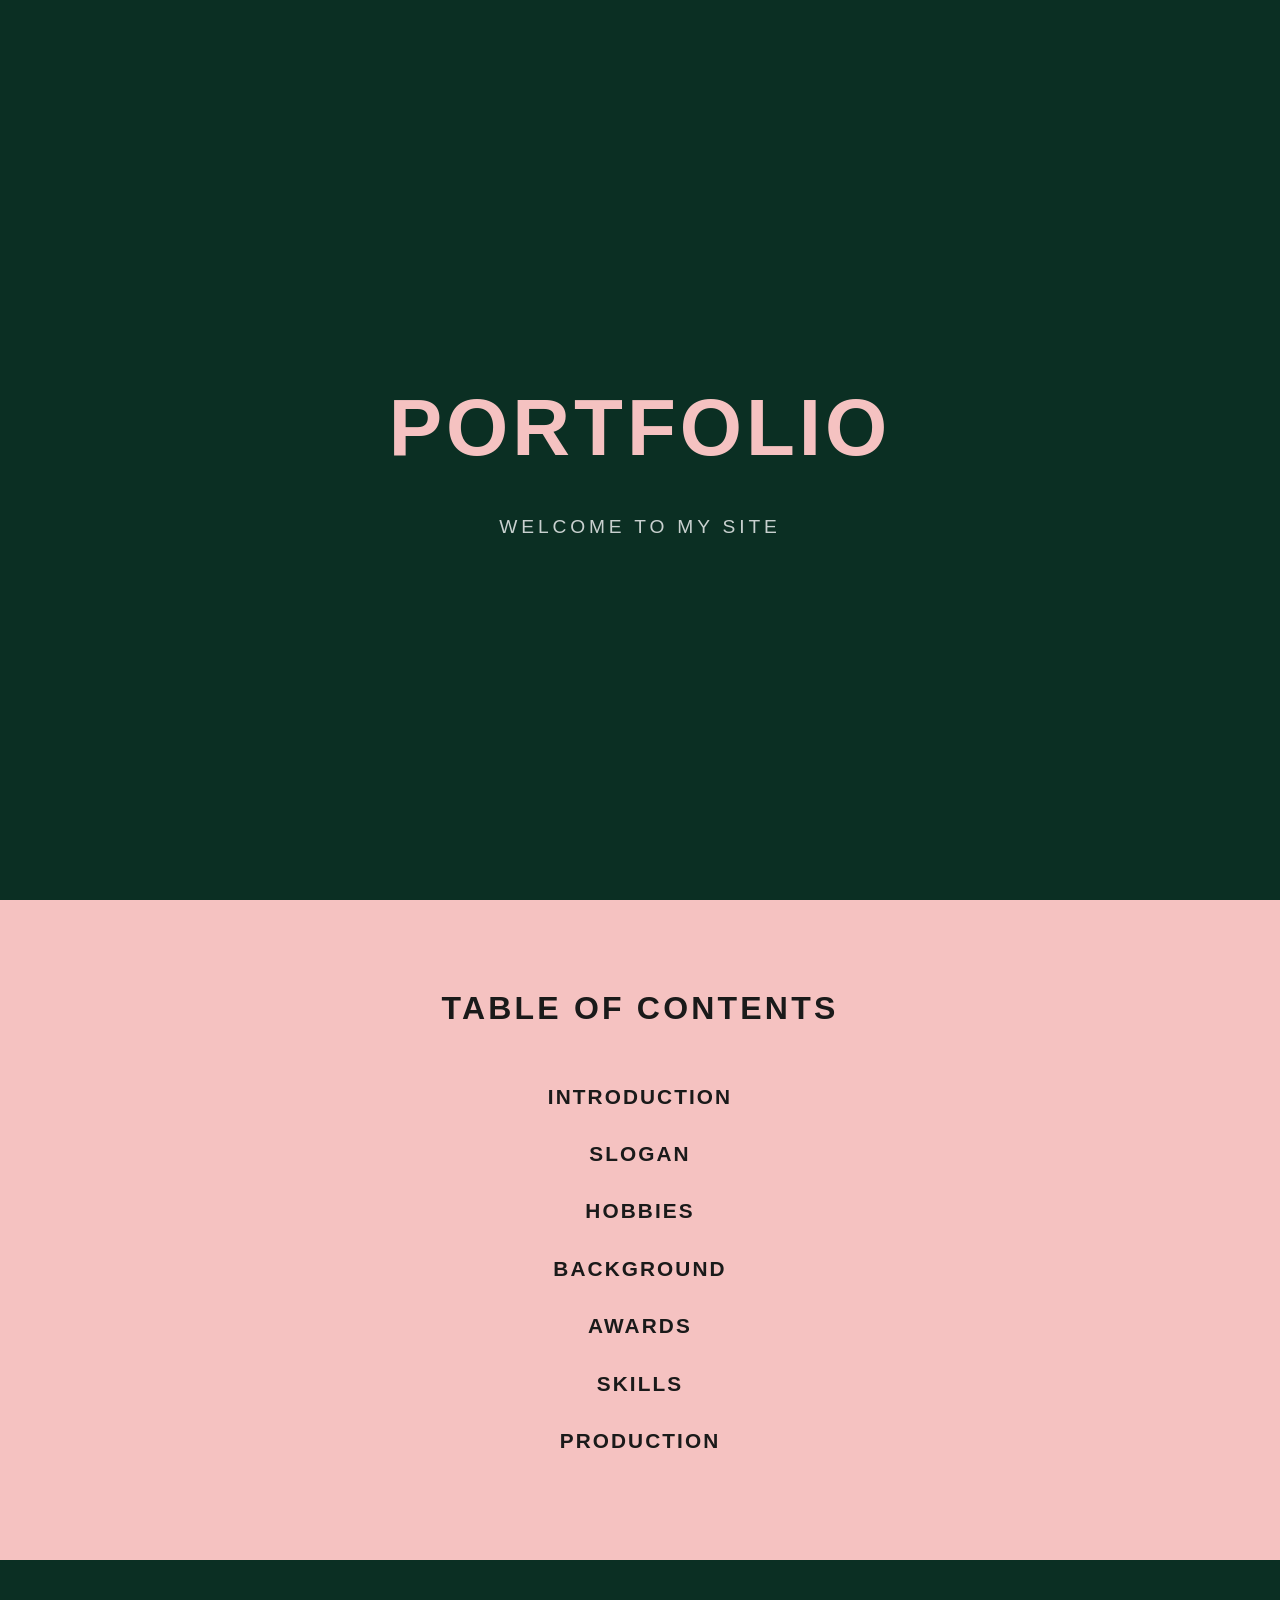
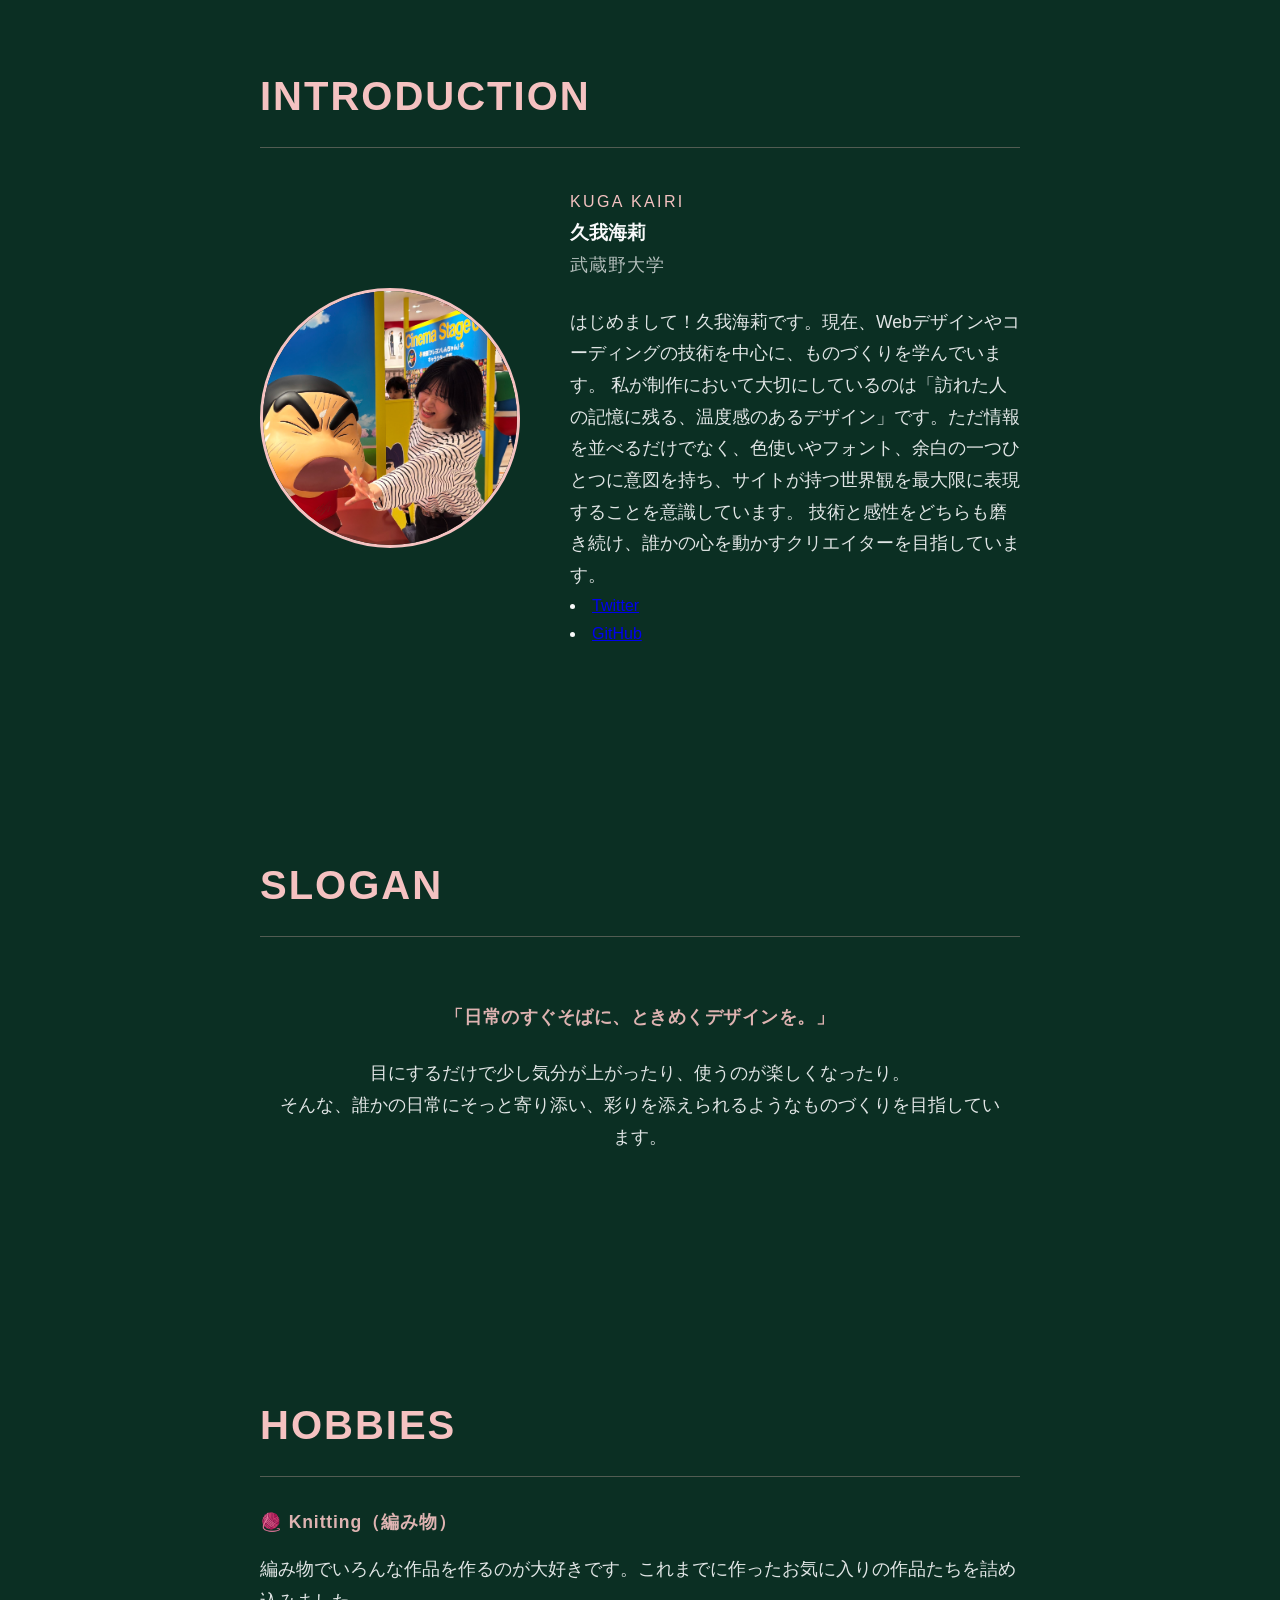
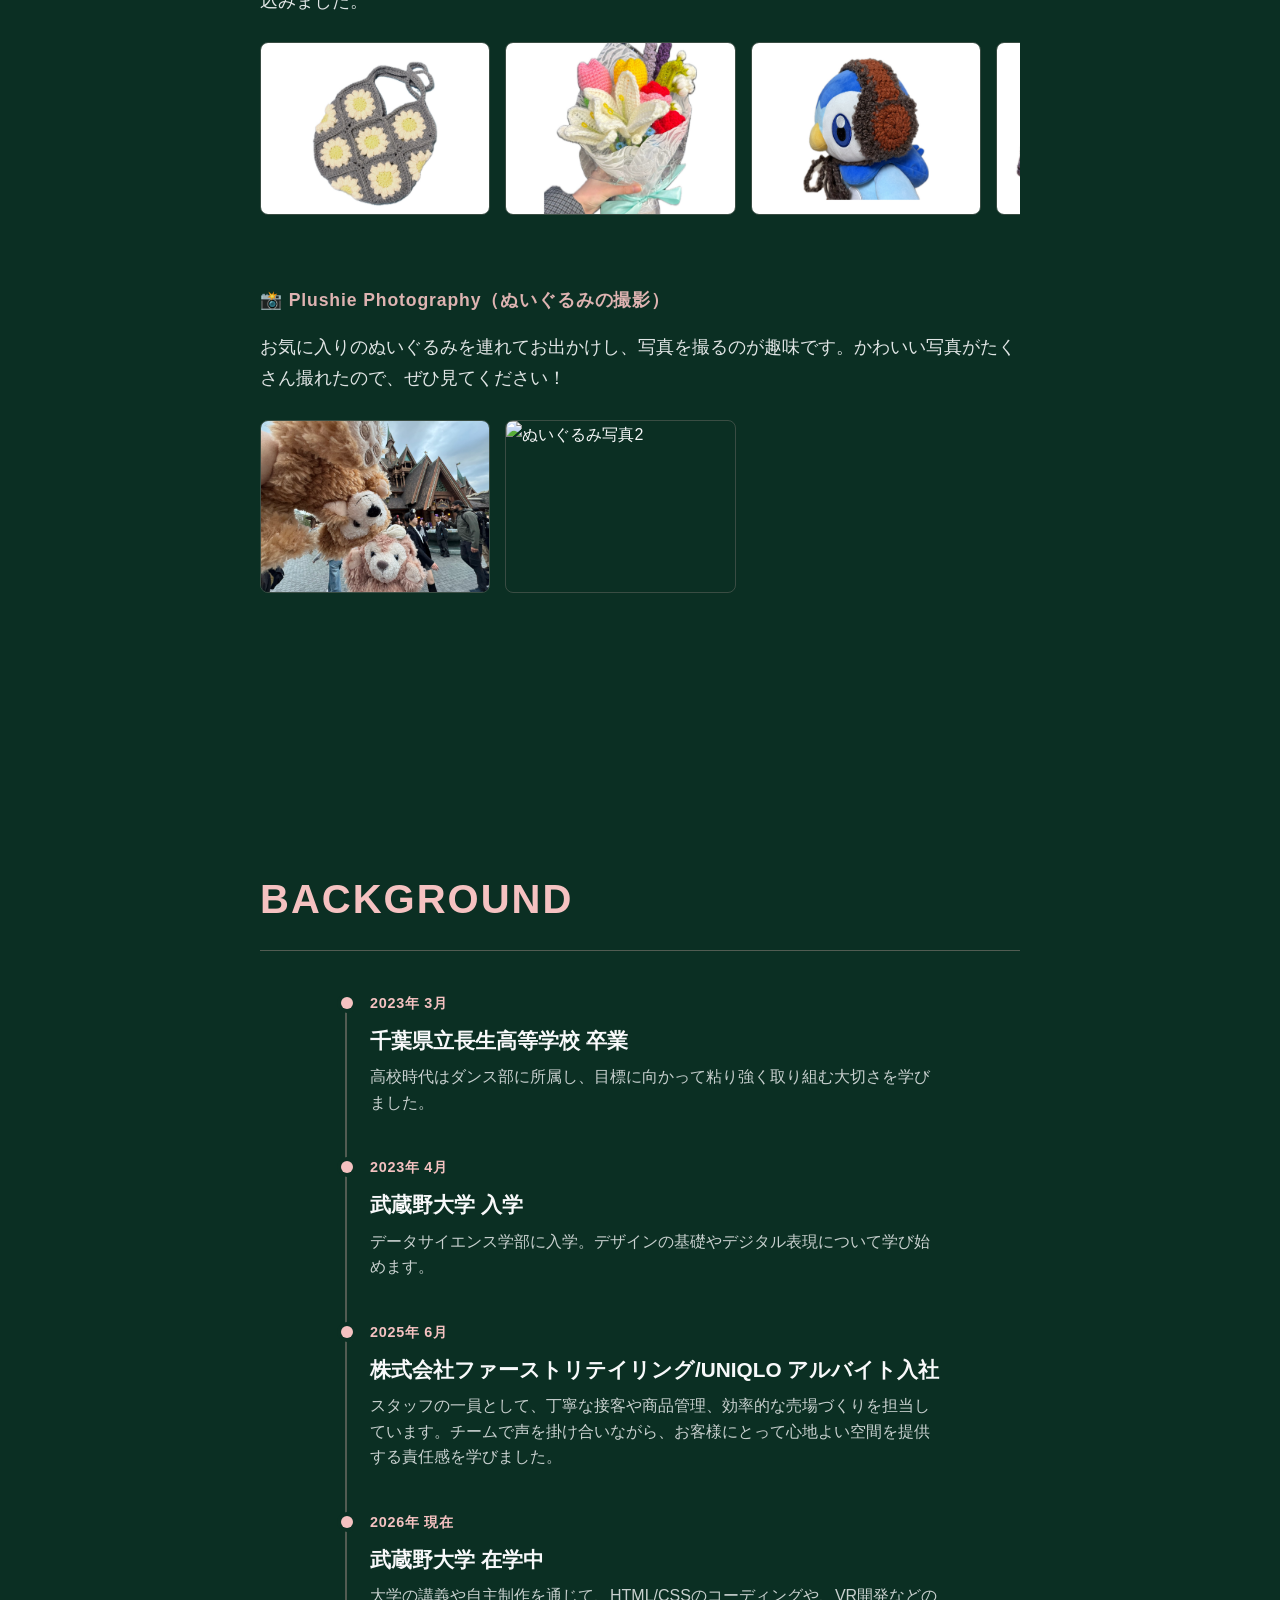
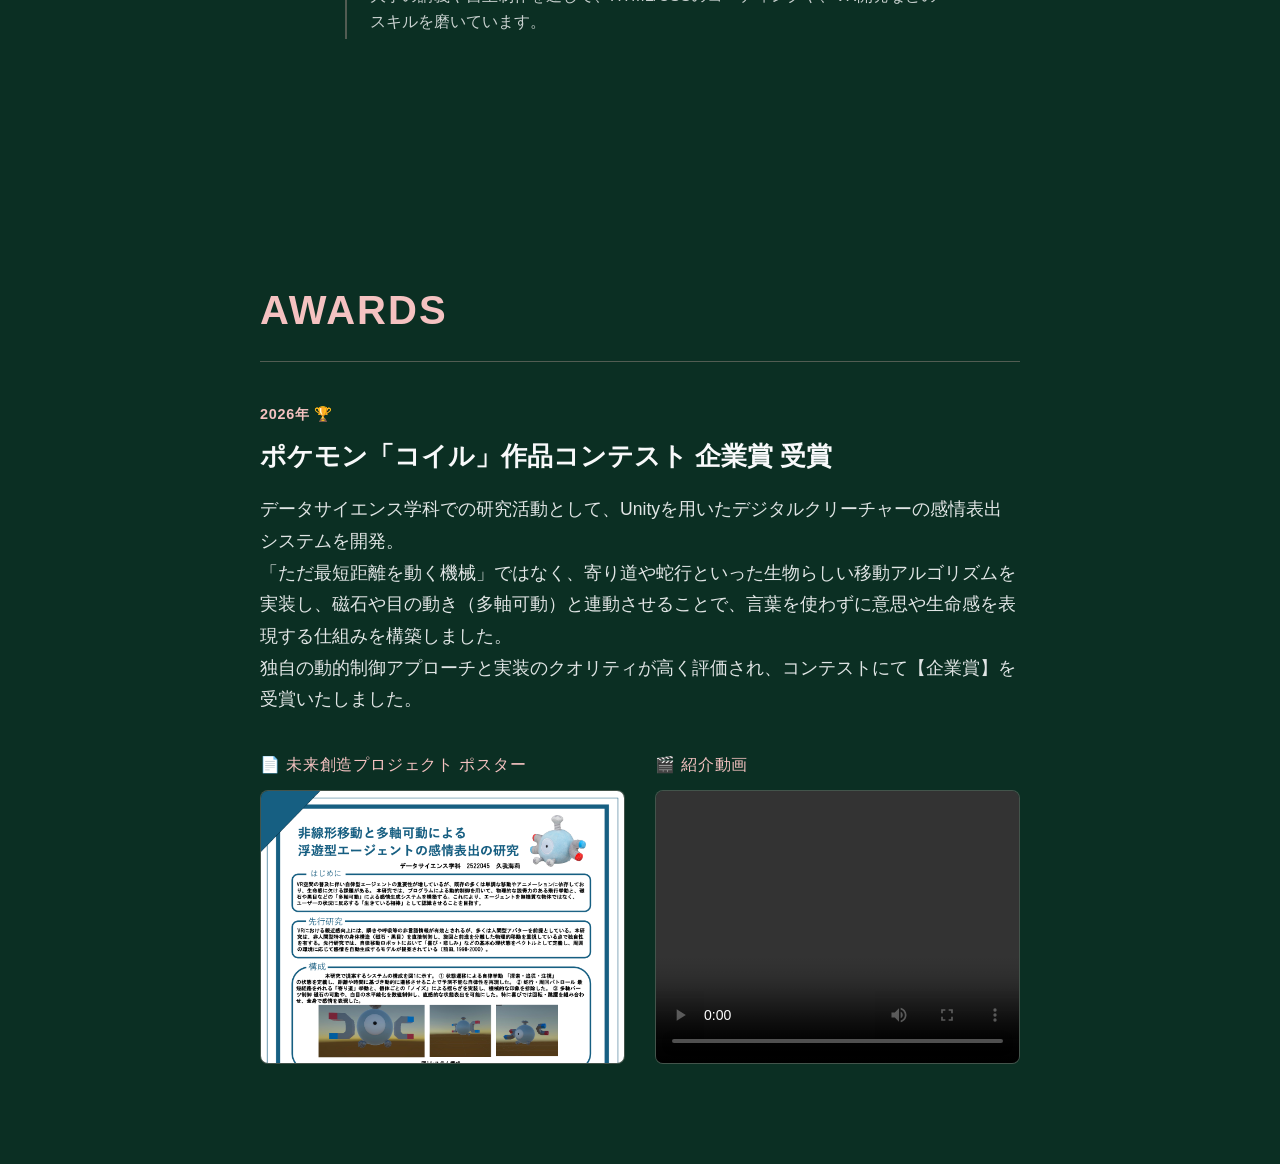
==== kairi-profile.html @ 76ea0d5d "スペルミス" ====
<!DOCTYPE html>
<html lang="ja">
<head>
    <meta charset="UTF-8">
    <meta name="viewport" content="width=device-width, initial-scale=1.0">
    <title>kairi-profile</title>
    <link rel="stylesheet" href="style.css">
</head>
<body>

    <header>
        <h1>PORTFOLIO</h1>
        <p class="subtitle">WELCOME TO MY SITE</p>
    </header>

    <section id="table-of-contents">
        <h2>TABLE OF CONTENTS</h2>
        <nav>
            <ul>
                <li><a href="#introduction">INTRODUCTION</a></li>
                <li><a href="#slogan">SLOGAN</a></li>
                <li><a href="#hobbies">HOBBIES</a></li>
                <li><a href="#background">BACKGROUND</a></li>
                <li><a href="#awards">AWARDS</a></li>
                <li><a href="#skills">SKILLS</a></li>
                <li><a href="#production">PRODUCTION</a></li>
            </ul>
        </nav>
    </section>

    <section id="introduction" class="content-section">
        <h2>INTRODUCTION</h2>
        
        <div class="intro-container">
            <div class="intro-image-circle">
                <img src="IMG_8109.jpeg" alt="プロフィール画像" class="intro-image">
            </div>

            <div class="intro-text">
                    <div class="profile-header">
                        <span class="en-name">kuga kairi</span>
                        <h3 class="jp-name">久我海莉</h3>
                        <p class="univercity">武蔵野大学</p>
                    </div>
        
                    <div class="profile body">
                        <p>はじめまして！久我海莉です。現在、Webデザインやコーディングの技術を中心に、ものづくりを学んでいます。
                            私が制作において大切にしているのは「訪れた人の記憶に残る、温度感のあるデザイン」です。ただ情報を並べるだけでなく、色使いやフォント、余白の一つひとつに意図を持ち、サイトが持つ世界観を最大限に表現することを意識しています。
                            技術と感性をどちらも磨き続け、誰かの心を動かすクリエイターを目指しています。</p>

                        <ul　class="profile-sns">
                            <li><a href="#">Twitter</a></li>
                            <li><a href="#">GitHub</a>  </li>
                        </ul>
                    </div>
                </div>
            
        </div>
    </section>

    <section id="slogan" class="content-section">
    <h2>SLOGAN</h2>
    <div class="slogan-container">
        <!-- 💡 ここに大きく見せたいキャッチコピーを書きます -->
        <p class="slogan-catch">「日常のすぐそばに、ときめくデザインを。」</p>
        
        <!-- 💡 ここにそのスローガンに込めた短い理由を書きます -->
        <p class="slogan-text">
            目にするだけで少し気分が上がったり、使うのが楽しくなったり。<br>
            そんな、誰かの日常にそっと寄り添い、彩りを添えられるようなものづくりを目指しています。
        </p>
    </div>
</section>

    <section id="hobbies" class="content-section">
        <h2>HOBBIES</h2>
        
        <!-- 🧶 1つ目の趣味：編み物 -->
        <div class="hobby-block">
            <p class="hobby-title">🧶 Knitting（編み物）</p>
            <p class="hobby-description">
                編み物でいろんな作品を作るのが大好きです。これまでに作ったお気に入りの作品たちを詰め込みました。
            </p>
            <!-- 👇 ここに編み物の写真を4枚並べます（画像名は持っているファイル名に変えてね！） -->
            <div class="hobby-gallery">
                <div class="gallery-item"><img src="flower-bag.JPG" alt="FLOWER BAG"></div>
                <div class="gallery-item"><img src="bouquet.JPG" alt="BOUQUET"></div>
                <div class="gallery-item"><img src="muffler.JPG" alt="MUFFLER"></div>
                <div class="gallery-item"><img src="tottokohamutarou.JPG" alt="とっとこハム太郎"></div>
            </div>
        </div>

        <!-- 🧸 2つ目の趣味：ぬいぐるみ撮影 -->
        <div class="hobby-block">
            <p class="hobby-title">📸 Plushie Photography（ぬいぐるみの撮影）</p>
            <p class="hobby-description">
                お気に入りのぬいぐるみを連れてお出かけし、写真を撮るのが趣味です。かわいい写真がたくさん撮れたので、ぜひ見てください！
            </p>
            <!-- 👇 ここにぬいぐるみの写真を2枚並べます -->
            <div class="hobby-gallery gallery-half">
                <div class="gallery-item"><img src="doll.JPG" alt="ディズニー"></div>
                <div class="gallery-item"><img src="images/plushie2.jpg" alt="ぬいぐるみ写真2"></div>
            </div>
        </div>
    </section>

    <section id="background" class="content-section">
        <h2>BACKGROUND</h2>
        
        <div class="timeline">
            <!-- 💡 1つ目のイベント（高校卒業など） -->
            <div class="timeline-item">
                <div class="timeline-date">2023年 3月</div>
                <div class="timeline-content">
                    <h3>千葉県立長生高等学校 卒業</h3>
                    <p>高校時代はダンス部に所属し、目標に向かって粘り強く取り組む大切さを学びました。</p>
                </div>
            </div>

            <!-- 💡 2つ目のイベント（大学入学） -->
            <div class="timeline-item">
                <div class="timeline-date">2023年 4月</div>
                <div class="timeline-content">
                    <h3>武蔵野大学 入学</h3>
                    <p>データサイエンス学部に入学。デザインの基礎やデジタル表現について学び始めます。</p>
                </div>
            </div>

            <!-- 💡 3つ目のイベント（現在） -->
            <div class="timeline-item">
                <div class="timeline-date">2025年 6月</div>
                <div class="timeline-content">
                    <h3>株式会社ファーストリテイリング/UNIQLO アルバイト入社</h3>
                    <p>スタッフの一員として、丁寧な接客や商品管理、効率的な売場づくりを担当しています。チームで声を掛け合いながら、お客様にとって心地よい空間を提供する責任感を学びました。</p>
                </div>
            </div>

            <div class="timeline-item">
                <div class="timeline-date">2026年 現在</div>
                <div class="timeline-content">
                    <h3>武蔵野大学 在学中</h3>
                    <p>大学の講義や自主制作を通じて、HTML/CSSのコーディングや、VR開発などのスキルを磨いています。</p>
                </div>
            </div>
        </div>
    </section>

    <section id="awards" class="content-section">
        <h2>AWARDS</h2>
        
        <div class="award-block">
            <!-- 🏆 受賞名 -->
            <div class="award-header">
                <span class="award-date">2026年 🏆</span>
                <h3>ポケモン「コイル」作品コンテスト 企業賞 受賞</h3>
            </div>

            <p class="award-description">
                 データサイエンス学科での研究活動として、Unityを用いたデジタルクリーチャーの感情表出システムを開発。<br>
                「ただ最短距離を動く機械」ではなく、寄り道や蛇行といった生物らしい移動アルゴリズムを実装し、磁石や目の動き（多軸可動）と連動させることで、言葉を使わずに意思や生命感を表現する仕組みを構築しました。<br>
                独自の動的制御アプローチと実装のクオリティが高く評価され、コンテストにて【企業賞】を受賞いたしました。
            </p>

                        <!-- 🎥 ポスターと動画を並べるエリア -->
            <div class="award-media-container">
                <div class="award-media-item poster">
                    <h4>📄 未来創造プロジェクト ポスター</h4>
                    <div class="media-wrapper">
                        <a href="スクリーンショット 2026-06-05 19.41.53.png" target="_blank" rel="noopener noreferrer" aria-label="ポスターを新しいタブで開く">
                            <img src="スクリーンショット 2026-06-05 19.41.53.png" alt="コイルコンテストポスター">
                        </a>
                    </div>
                </div>

                <div class="award-media-item video">
                    <h4>🎬 紹介動画</h4>
                    <div class="media-wrapper">
                        <video src="0604.mov" controls></video>
                    </div>
                </div>
            </div>
        </div>
    </section>

    

</body>
</html>
---- style.css ----
/* ==========================================
   1. 全体の設定（リセットと共通変数）
   ========================================== */
:root {
    --bg-dark-green: #0B2F23; /* 深い緑 */
    --accent-pink: #F5C2C1;   /* くすみピンク */
    --text-white: #f8f9fa;     /* 柔らかい白 */
    --text-dark: #1a1a1a;      /* 深いグレー */
}

/* スクロールをなめらかにする魔法の1行 */
html {
    scroll-behavior: smooth;
}

* {
    margin: 0;
    padding: 0;
    box-sizing: border-box;
}

body {
    font-family: 'Helvetica Neue', Arial, 'Hiragino Kaku Gothic ProN', sans-serif;
    background-color: var(--bg-dark-green);
    color: var(--text-white);
    line-height: 1.8;
}


/* ==========================================
   2. 共通セクションスタイル（INTRODUCTION〜PRODUCTION共通）
   ========================================== */
.content-section {
    padding: 100px 20px;
    max-width: 800px;
    margin: 0 auto;
    min-height: 60vh; /* スクロール確認用の仮の高さ */
}

.content-section h2 {
    font-size: 2.5rem;
    color: var(--accent-pink);
    margin-bottom: 30px;
    border-bottom: 1px solid rgba(245, 194, 193, 0.3); /* 薄いピンクの線 */
    padding-bottom: 15px;
    letter-spacing: 0.05em;
}

.content-section p {
    font-size: 1.1rem;
    opacity: 0.9;
}


/* ==========================================
   3. メインビジュアル（一番上の画面）
   ========================================== */
header {
    height: 100vh;
    display: flex;
    flex-direction: column;
    justify-content: center;
    align-items: center;
    text-align: center;
    padding: 20px;
}

header h1 {
    font-size: 5rem;
    font-weight: 900;
    color: var(--accent-pink);
    letter-spacing: 0.05em;
    margin-bottom: 10px;
}

header .subtitle {
    font-size: 1.2rem;
    letter-spacing: 0.2em;
    color: var(--text-white);
    opacity: 0.8;
}


/* ==========================================
   4. 目次セクション（ピンク背景）
   ========================================== */
#table-of-contents {
    background-color: var(--accent-pink);
    color: var(--text-dark);
    padding: 80px 20px;
    text-align: center;
}

#table-of-contents h2 {
    font-size: 2rem;
    margin-bottom: 40px;
    letter-spacing: 0.1em;
}

#table-of-contents ul {
    list-style: none;
}

#table-of-contents li {
    font-size: 1.3rem;
    font-weight: bold;
    margin: 20px 0;
    letter-spacing: 0.1em;
}

#table-of-contents a {
    color: var(--text-dark);
    text-decoration: none;
    transition: all 0.3s ease;
    display: inline-block;
}

#table-of-contents a:hover {
    opacity: 0.6;
    transform: scale(1.05);
}


/* ==========================================
   5. INTRODUCTION（自己紹介セクションの詳細）
   ========================================== */

/* 写真とテキストを横並びにする */
.intro-container {
    display: flex;
    gap: 50px;          /* 横の余白を少し広げてゆとりを持たせる */
    align-items: center;
    margin-top: 40px;
}

/* 写真の「入れ物」のサイズを固定して丸く切り取る */
.intro-image-circle {
    width: 260px;       /* バランスを見て少しだけサイズアップ */
    height: 260px;
    border-radius: 50%;
    overflow: hidden;
    border: 3px solid var(--accent-pink); /* ピンクの枠線 */
    flex: 0 0 auto;     /* 横並びの中で画像が潰れるのを防ぐ */
}

/* 画像そのものを入れ物にフィットさせる */
.intro-image-circle img {
    width: 100%;
    height: 100%;
    object-fit: cover;
}

/* 名前をHTMLに合わせる */
.intro-text {
    flex: 1;
    display: flex;
    flex-direction: column;
    gap: 15px;
}

.profile-header {
    margin-bottom: 10px;
}

/* 英語名（細く、字間を広くしておしゃれに） */
.profile-header .en-name {
    font-size: 1rem;
    font-weight: 300;
    letter-spacing: 0.15em;
    color: var(--accent-pink);
    display: block;
    text-transform: uppercase; /* 自動で大文字にする魔法 */
}

/* 日本語名（ドカンと大きく、力強く） */
.profile-header .ja-name {
    font-size: 2.8rem;  /* サイズアップしてメリハリを強化 */
    font-weight: bold;
    color: var(--text-white);
    margin: 5px 0;
    letter-spacing: 0.05em;
}

/* 大学名・肩書き */
.profile-header .univercity {
    font-size: 1.1rem;
    opacity: 0.7;
    letter-spacing: 0.05em;
}

/* 自己紹介本文の調整 */
.profile-body p {
    font-size: 1.1rem;
    line-height: 1.8;
    color: var(--text-white);
    opacity: 0.9;
}

/* 趣味タイトル */
.hobby-title {
    font-size: 2rem;
    font-weight: 800;
    margin-bottom: 15px;
    color: var(--accent-pink);
    letter-spacing: 0.05em;
}

/* SNSリンクの並び（点・を消して綺麗に横並び！） */
.profile-sns {
    list-style: none;   /* 箇条書きのドットを消す */
    display: flex;      /* 横並びにする */
    gap: 25px;          /* リンク同士の間隔 */
    margin-top: 15px;
    padding-left: 0;    /* 左側の余計な余白をリセット */
}

.profile-sns a {
    color: var(--accent-pink);
    text-decoration: none;
    font-size: 1rem;
    font-weight: 500;
    border-bottom: 1px solid transparent;
    transition: all 0.3s;
}

.profile-sns a:hover {
    border-bottom: 1px solid var(--accent-pink); /* ホバー時に下線を引く */
    opacity: 0.7;
}

/* ==========================================
   5.5 SLOGAN（デスクトップ向け）
   ========================================== */

/* デスクトップではさらに大きく太くして目立たせる */
.slogan-container {
    text-align: center;
    margin-top: 70px;
    padding: 0 20px;
}

.slogan-catch {
    font-size: 4.0rem;      /* デスクトップで大きめに表示 */
    font-weight: 900;      /* さらに太く */
    color: var(--accent-pink);
    line-height: 1.2;
    margin-bottom: 30px;
    letter-spacing: 0.03em;
}


/* ==========================================
   6. レスポンシブ対応（スマホで見たら縦並びにする）
   ========================================== */
@media (max-width: 768px) {
    .intro-container {
        flex-direction: column; /* 縦並びにする */
        text-align: center;
        gap: 30px;
    }
    .intro-image-circle {
        width: 220px;
        height: 220px;
    }
    .profile-sns {
        justify-content: center; /* スマホ時はSNSリンクも中央寄せに */
    }

    /* ==========================================
   5.5 SLOGAN（スローガンセクションの調整）
   ========================================== */

    /* スローガン全体を中央寄せにして見やすくする */
    .slogan-container {
        text-align: center;
        margin-top: 50px;
        padding: 0 20px;
    }

    /* 💡 ここでキャッチコピーを【大きく】【太く】します！ */
    .slogan-catch {
        font-size: 3.0rem;       /* 💡 文字の大きさをガツンとアップ */
        font-weight: bold;       /* 💡 文字を太く */
        color: var(--accent-pink); /* 💡 くすみピンクにして目立たせる */
        line-height: 1.5;
        margin-bottom: 30px;     /* 下の解説文章とのスキマ */
        letter-spacing: 0.05em;   /* 文字の間隔を少し広げておしゃれに */
    }

    /* スローガンの補足文章（下の文字） */
    .slogan-text {
        font-size: 1.1rem;
        line-height: 2;          /* 行間をゆったりさせて読みやすく */
        color: var(--text-white);
        opacity: 0.85;           /* 少しだけ透明度を入れてキャッチコピーを引き立てる */
    }
}

/* ==========================================
   5.6 HOBBIES（趣味セクションの調整）
   ========================================== */

.hobby-block {
    margin-bottom: 60px; /* ブロックごとの隙間 */
}

.hobby-block h3 {
    font-size: 1.6rem;
    color: var(--accent-pink);
    margin-bottom: 10px;
}

.hobby-description {
    font-size: 1.1rem;
    margin-bottom: 25px;
    opacity: 0.9;
}

/* 🖼 写真を並べる魔法（横スクロール対応） */
.hobby-gallery {
    display: flex;
    overflow-x: auto;
    overflow-y: hidden;
    gap: 15px;
    padding-bottom: 10px;
    scroll-snap-type: x mandatory;
    -webkit-overflow-scrolling: touch;
}

/* ぬいぐるみ用も横スクロールで扱う */
.gallery-half {
    display: flex;
    overflow-x: auto;
    overflow-y: hidden;
    gap: 15px;
    padding-bottom: 10px;
}

/* 写真の入れ物（サイズを揃えて角を丸くする） */
.gallery-item {
    width: clamp(200px, 18vw, 250px);
    flex: 0 0 auto;
    aspect-ratio: 4 / 3; /* 💡 写真をすべて4:3の比率に統一してスッキリ見せる */
    overflow: hidden;
    border-radius: 8px;  /* 角を少し丸くして柔らかい印象に */
    border: 1px solid rgba(245, 194, 193, 0.2);
    scroll-snap-align: start;
}

/* 画像を枠いっぱいに綺麗に収める */
.gallery-item img {
    width: 100%;
    height: 100%;
    object-fit: cover;   /* 💡 画像が歪まないように自動トリミング */
    transition: transform 0.3s ease;
}

/* 🐭 写真にマウスを乗せると、ふんわり拡大する遊び心 */
.gallery-item img:hover {
    transform: scale(1.05);
}

    /* スマホで見たら1列にする */
    @media (max-width: 600px) {
        .hobby-gallery {
            grid-template-columns: 1fr;
        }
}


/* ==========================================
   5.7 BACKGROUND（学歴・経歴の調整）
   ========================================== */

/* タイムライン全体の枠組み */
.timeline {
    position: relative;
    max-width: 600px;
    margin: 40px auto 0;
    padding-left: 30px; /* 左側に線が通るスペースを作る */
}

/* 縦に通る一本の線 */
.timeline::before {
    content: '';
    position: absolute;
    left: 5px;
    top: 5px;
    width: 2px;
    height: 100%;
    background-color: var(--accent-pink);
    opacity: 0.3; /* 線を少し薄くして上品に */
}

/* 各イベントの塊 */
.timeline-item {
    position: relative;
    margin-bottom: 40px;
}

/* ----------------------------------
   クリックで開ける画像用のスタイル
   ---------------------------------- */
.media-wrapper a {
    display: inline-block;
}
.media-wrapper a img {
    cursor: zoom-in;
    transition: transform 0.2s ease;
}
.media-wrapper a img:hover {
    transform: scale(1.02);
}

/* 線の上に乗るピンクの「●」 */
.timeline-item::after {
    content: '';
    position: absolute;
    left: -29px; /* 縦線の真上に配置 */
    top: 6px;
    width: 12px;
    height: 12px;
    border-radius: 50%;
    background-color: var(--accent-pink);
    box-shadow: 0 0 0 4px var(--bg-dark-green); /* 背景色と同じ枠線をつけて線をくり抜く効果 */
}

/* 日付 */
.timeline-date {
    font-size: 0.9rem;
    font-weight: bold;
    color: var(--accent-pink);
    margin-bottom: 5px;
    letter-spacing: 0.05em;
}

/* 学歴のタイトルと説明文 */
.timeline-content h3 {
    font-size: 1.3rem;
    color: var(--text-white);
    margin-bottom: 5px;
}

.timeline-content p {
    font-size: 1rem;
    line-height: 1.6;
    opacity: 0.8;
}


/* ==========================================
   5.8 AWARDS（受賞歴セクションの調整）
   ========================================== */

.award-block {
    margin-top: 40px;
}

/* 受賞タイトル部分 */
.award-header {
    margin-bottom: 15px;
}

.award-date {
    font-size: 0.9rem;
    font-weight: bold;
    color: var(--accent-pink);
    display: block;
    letter-spacing: 0.05em;
}

.award-header h3 {
    font-size: 1.6rem;
    color: var(--text-white);
    margin-top: 5px;
}

.award-description {
    font-size: 1.1rem;
    line-height: 1.8;
    opacity: 0.9;
    margin-bottom: 35px;
}

/* 🖼 メディアイメージの横並び設定 */
.award-media-container {
    display: flex;
    gap: 30px; /* ポスターと動画のスキマ */
}

.award-media-item {
    flex: 1; /* 1:1の同じ幅で並べる */
    display: flex;
    flex-direction: column;
    gap: 10px;
}

.award-media-item h4 {
    font-size: 1rem;
    color: var(--accent-pink);
    font-weight: normal;
    letter-spacing: 0.05em;
}

/* メディアの入れ物（サイズを整えて角を丸く） */
.media-wrapper {
    width: 100%;
    aspect-ratio: 4 / 3; /* 💡 4:3の綺麗な比率で四角を統一 */
    background-color: rgba(255, 255, 255, 0.05); /* 読み込み前の仮背景 */
    border-radius: 8px;
    overflow: hidden;
    border: 1px solid rgba(245, 194, 193, 0.2);
}

/* 画像と動画を入れ物にフィットさせる */
.media-wrapper img,
.media-wrapper video {
    width: 100%;
    height: 100%;
    object-fit: cover; /* 👈 枠に綺麗に収める */
}

/* スマホで見たら縦並びにする */
@media (max-width: 768px) {
    .award-media-container {
        flex-direction: column;
        gap: 40px;
    }
}
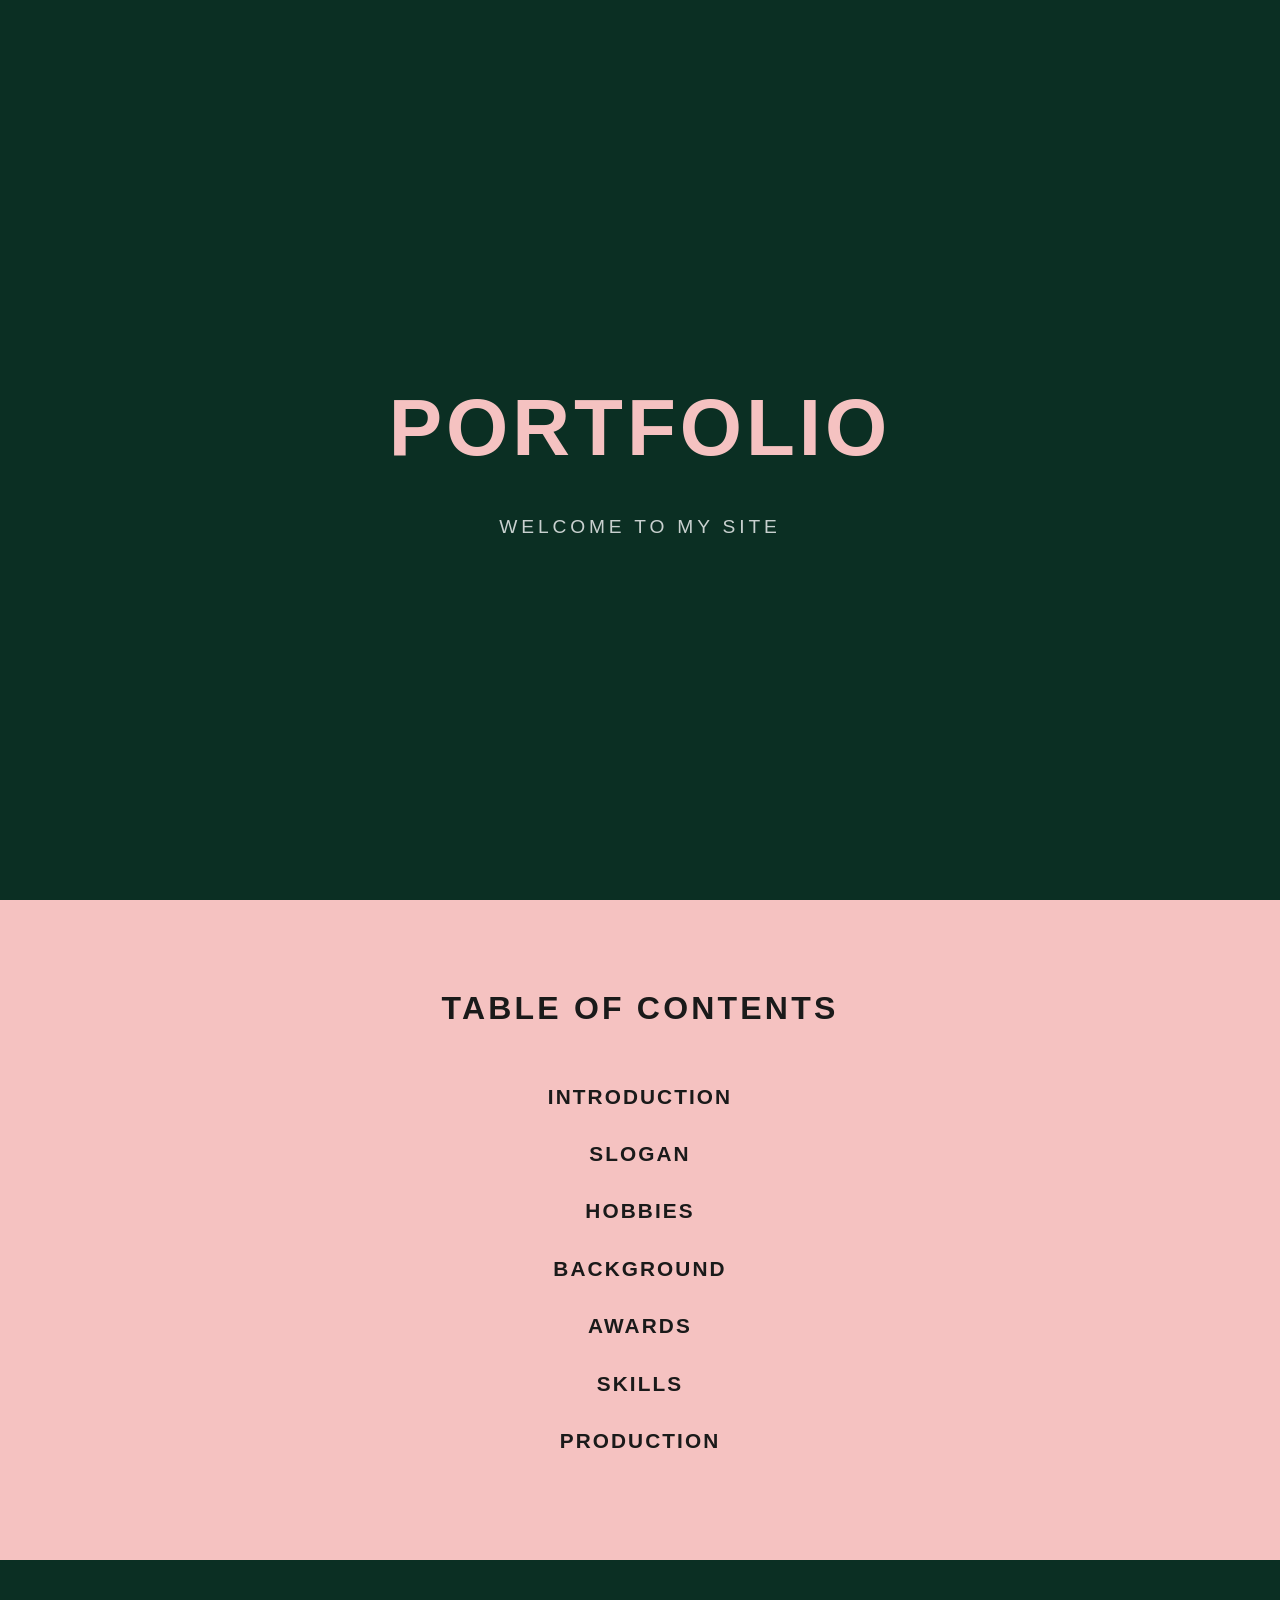
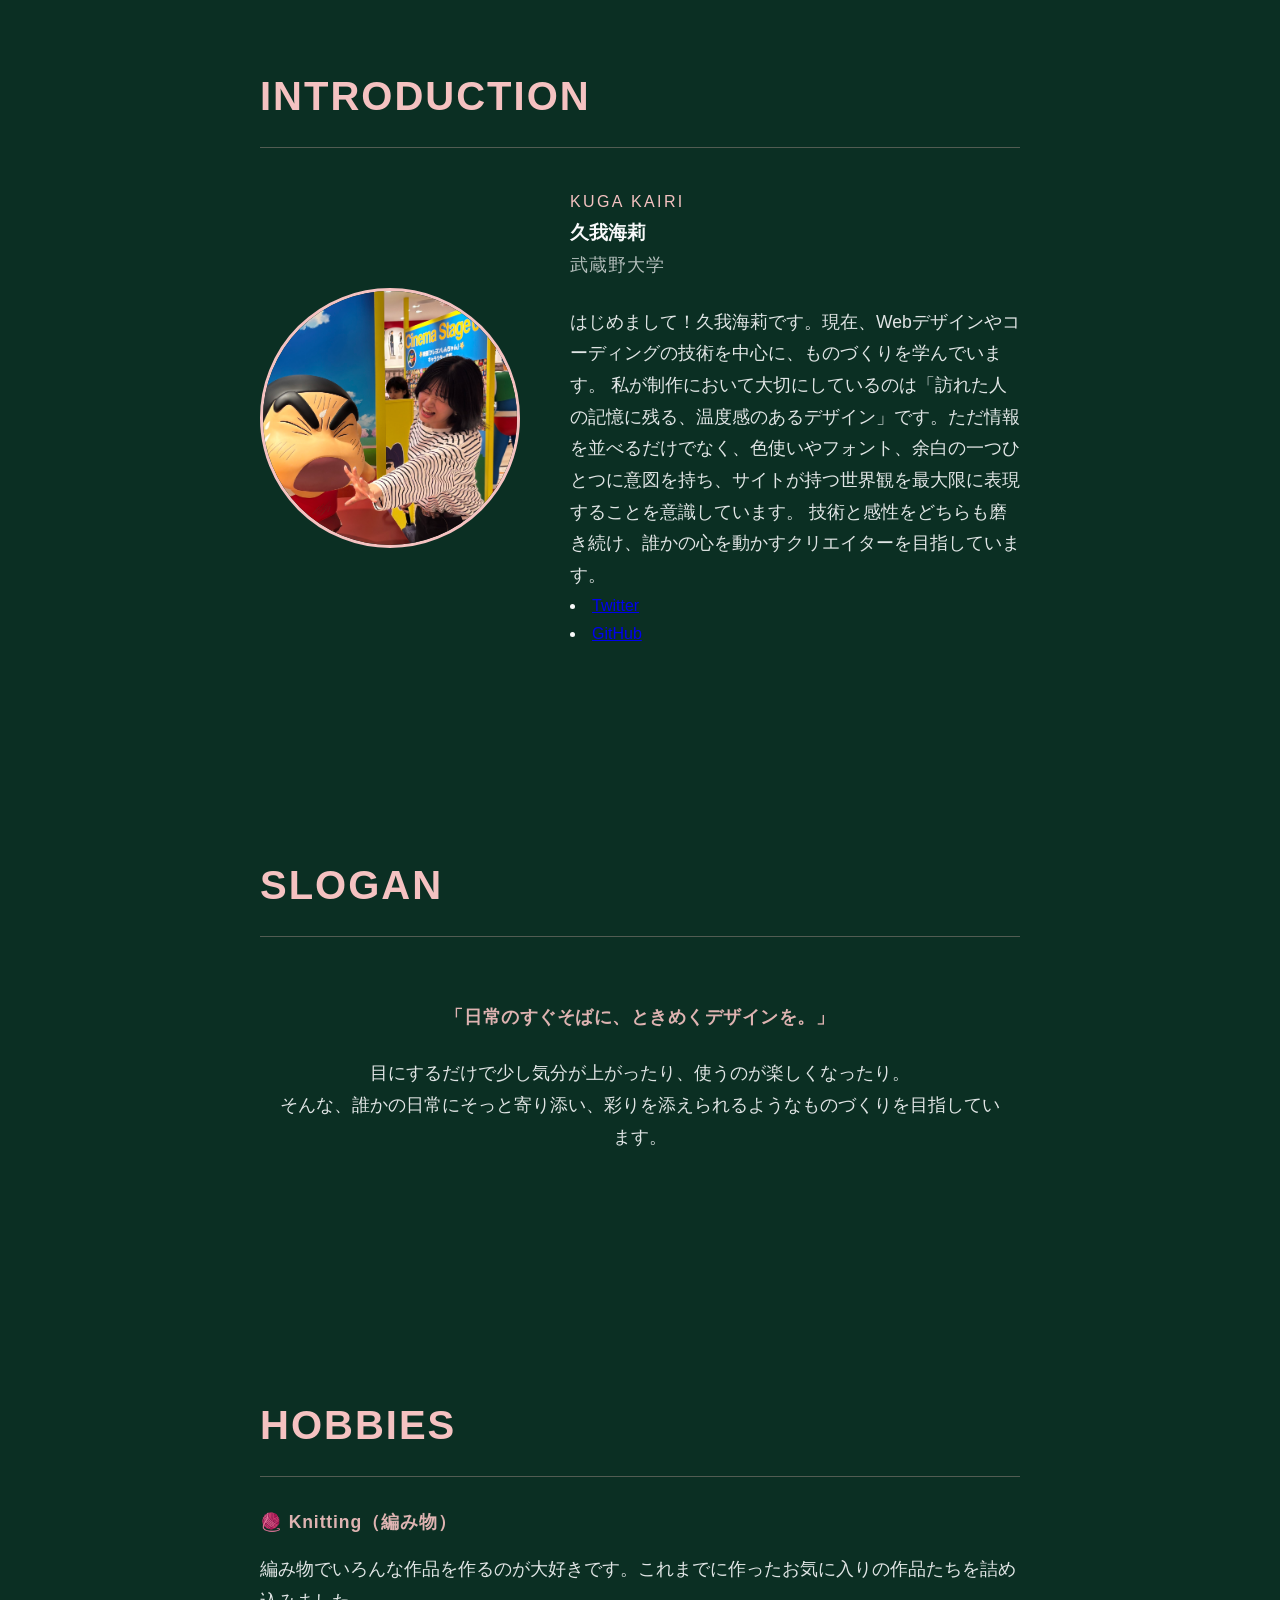
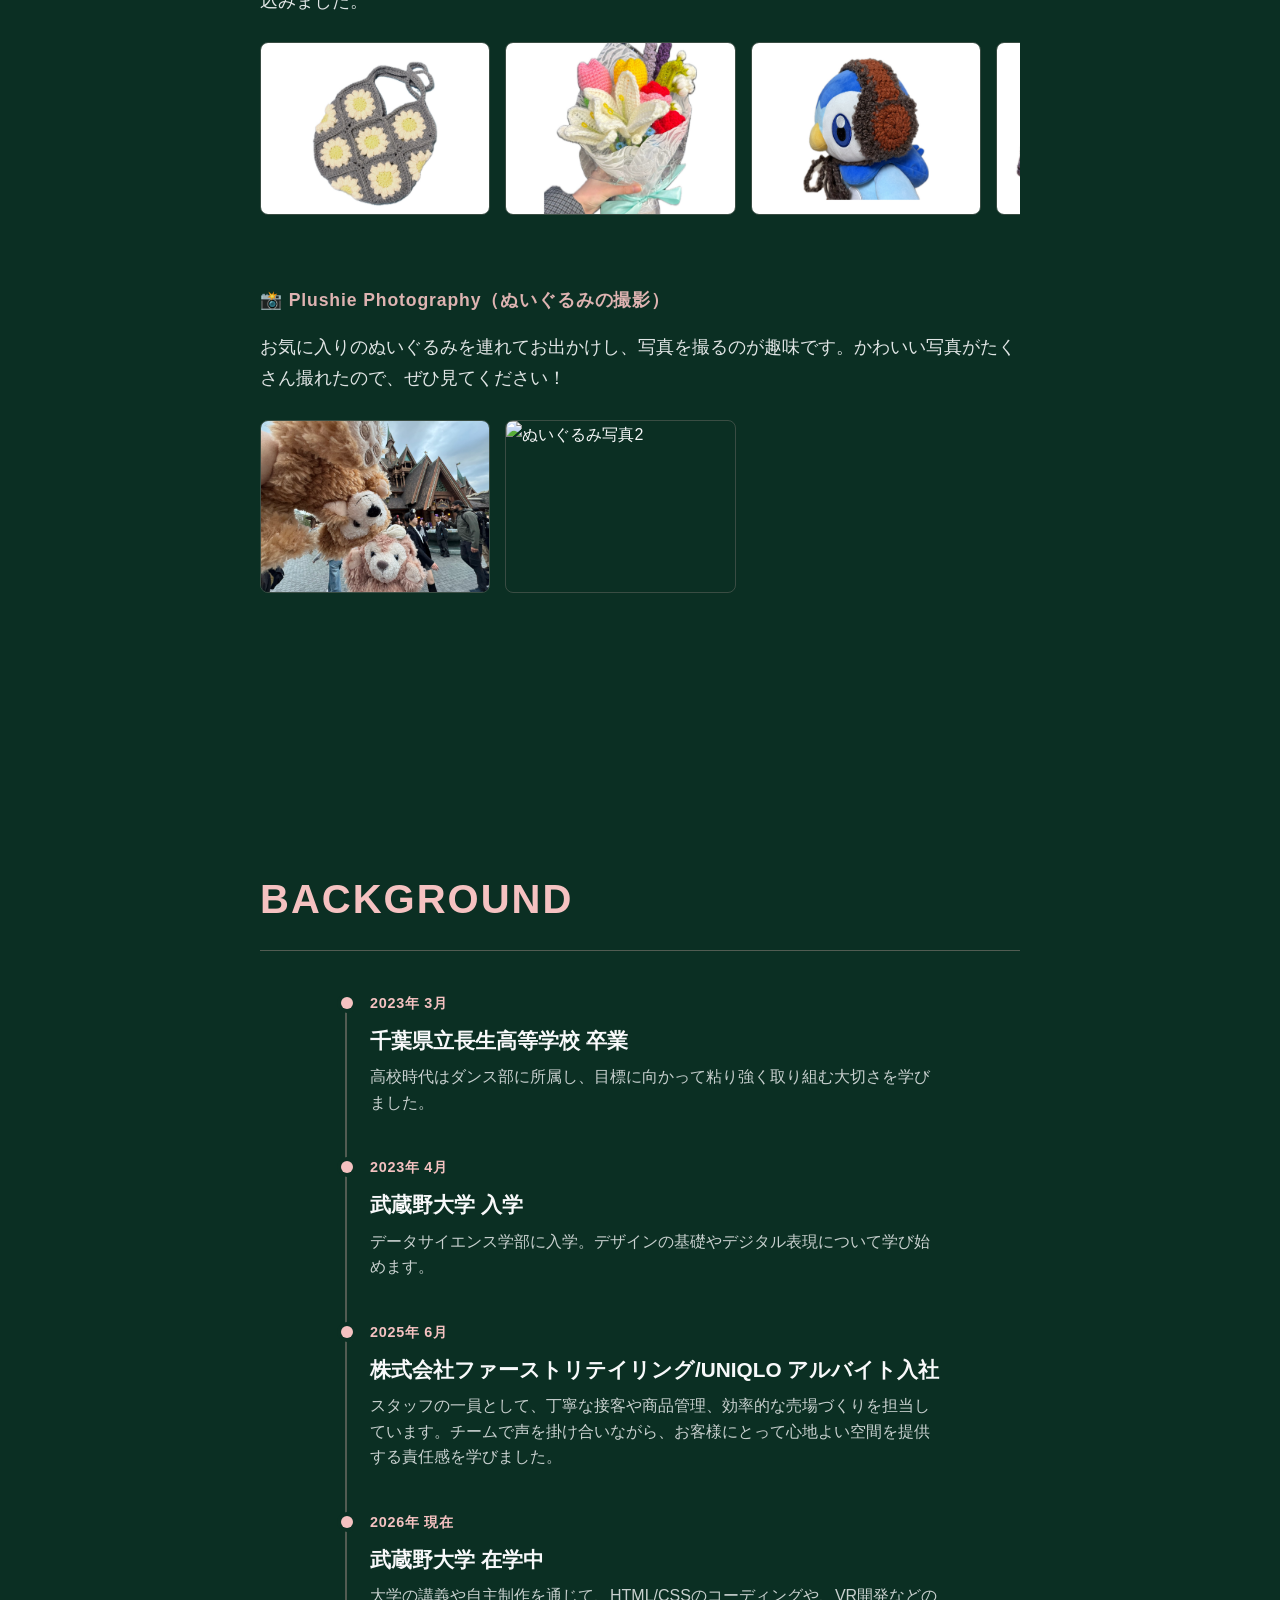
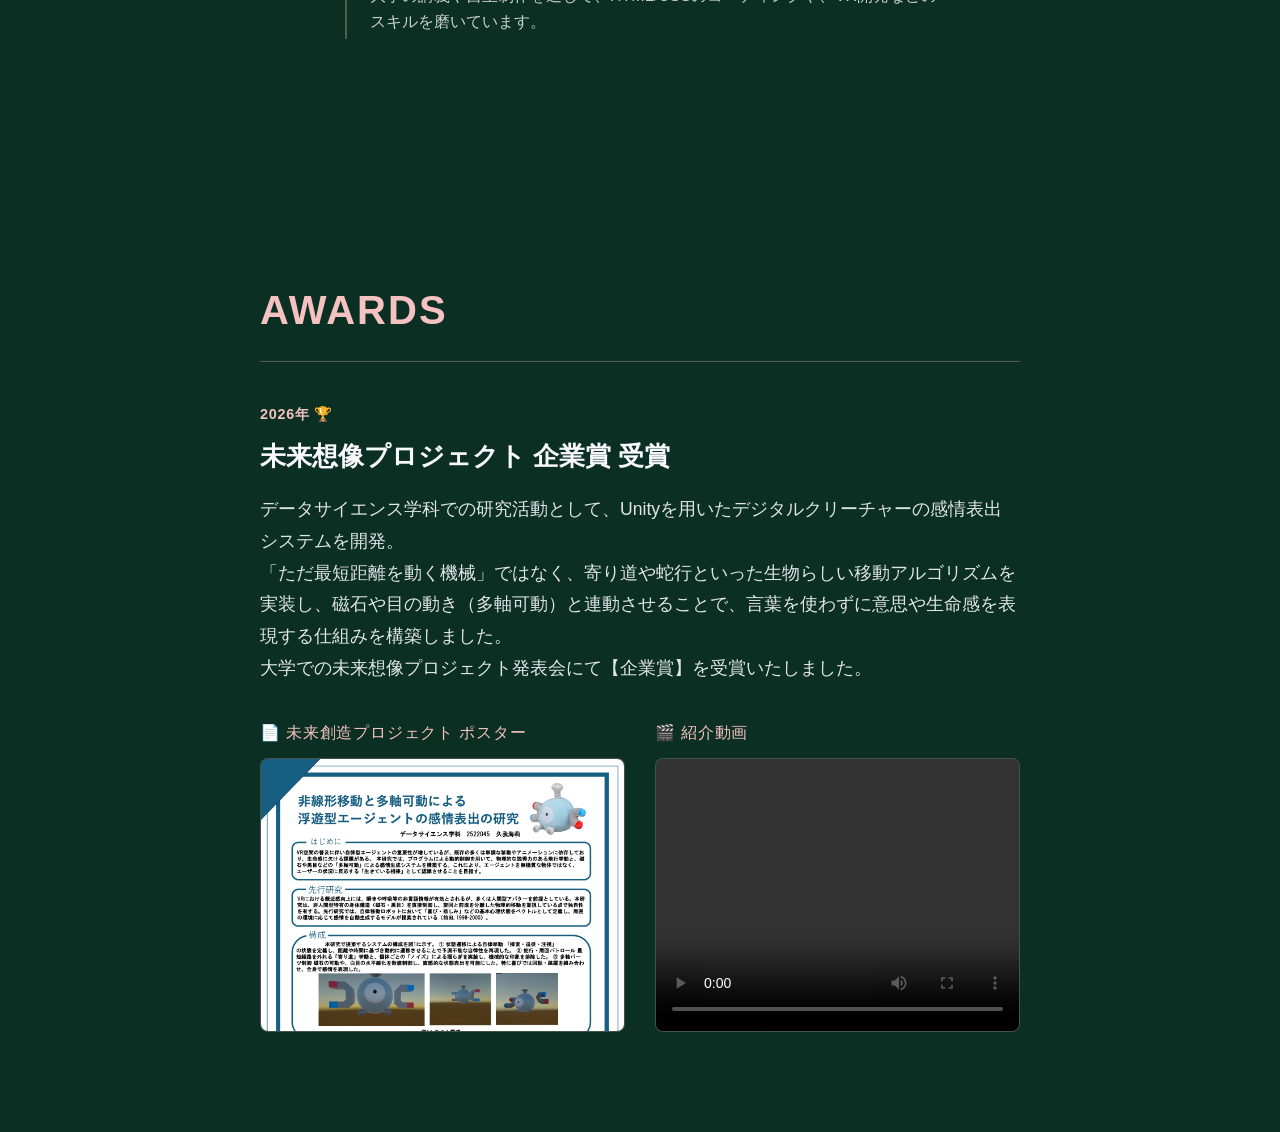
==== commit 440ec614: "修正" ====
--- a/kairi-profile.html
+++ b/kairi-profile.html
@@ -152,13 +152,13 @@
             <!-- 🏆 受賞名 -->
             <div class="award-header">
                 <span class="award-date">2026年 🏆</span>
-                <h3>ポケモン「コイル」作品コンテスト 企業賞 受賞</h3>
+                <h3>未来想像プロジェクト 企業賞 受賞</h3>
             </div>
 
             <p class="award-description">
                  データサイエンス学科での研究活動として、Unityを用いたデジタルクリーチャーの感情表出システムを開発。<br>
                 「ただ最短距離を動く機械」ではなく、寄り道や蛇行といった生物らしい移動アルゴリズムを実装し、磁石や目の動き（多軸可動）と連動させることで、言葉を使わずに意思や生命感を表現する仕組みを構築しました。<br>
-                独自の動的制御アプローチと実装のクオリティが高く評価され、コンテストにて【企業賞】を受賞いたしました。
+                大学での未来想像プロジェクト発表会にて【企業賞】を受賞いたしました。
             </p>
 
                         <!-- 🎥 ポスターと動画を並べるエリア -->
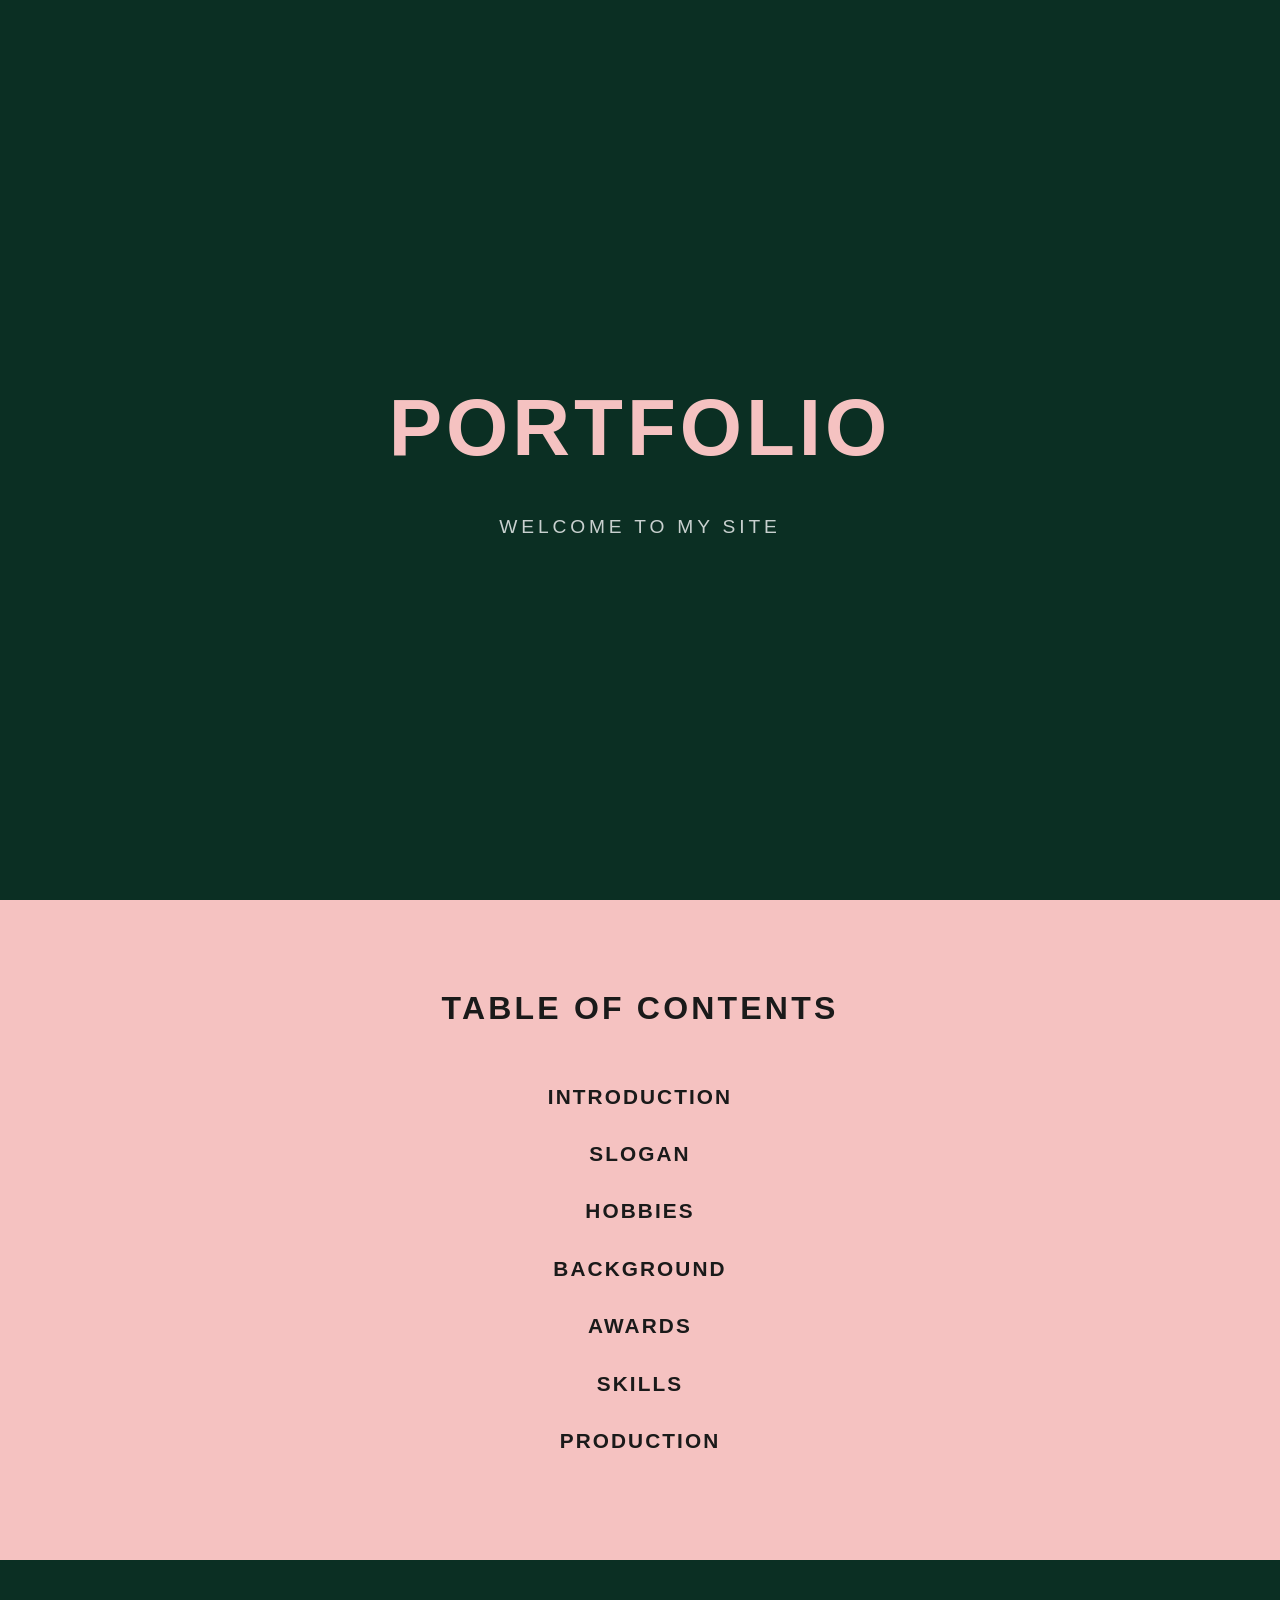
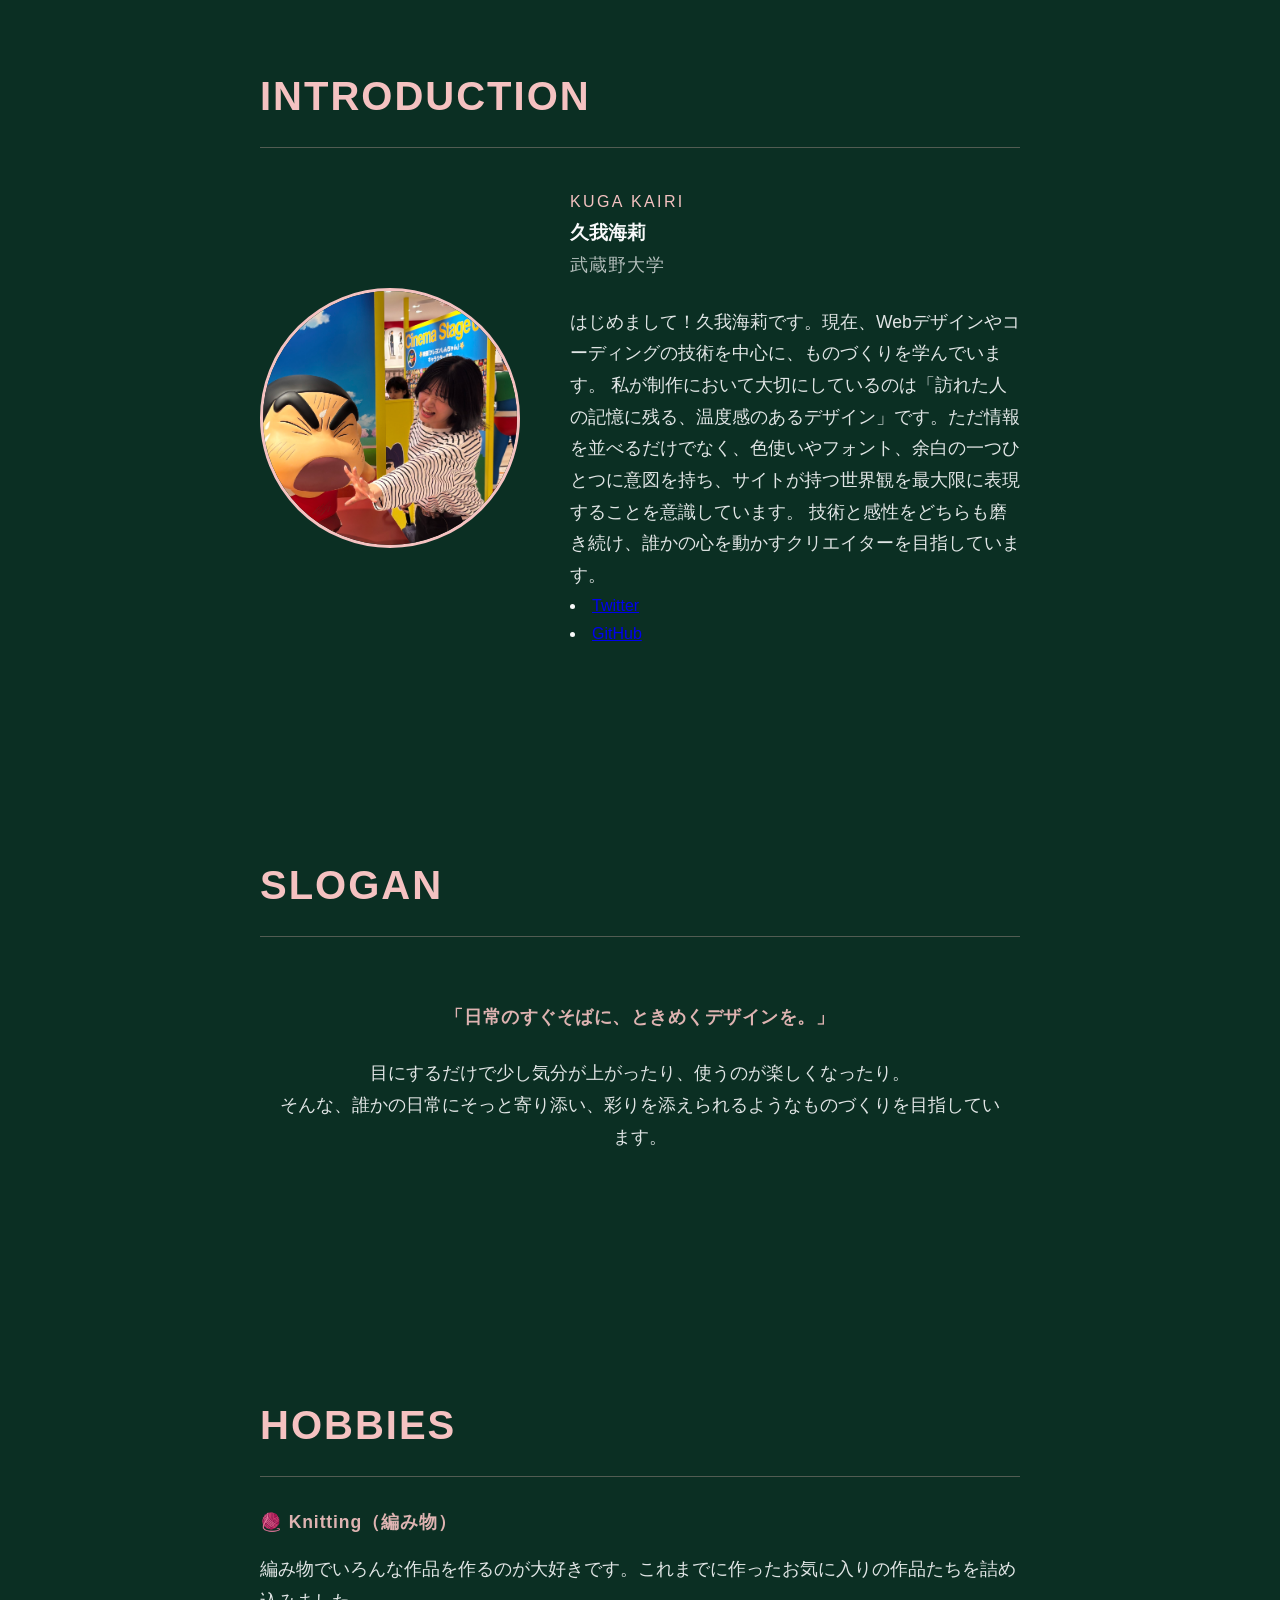
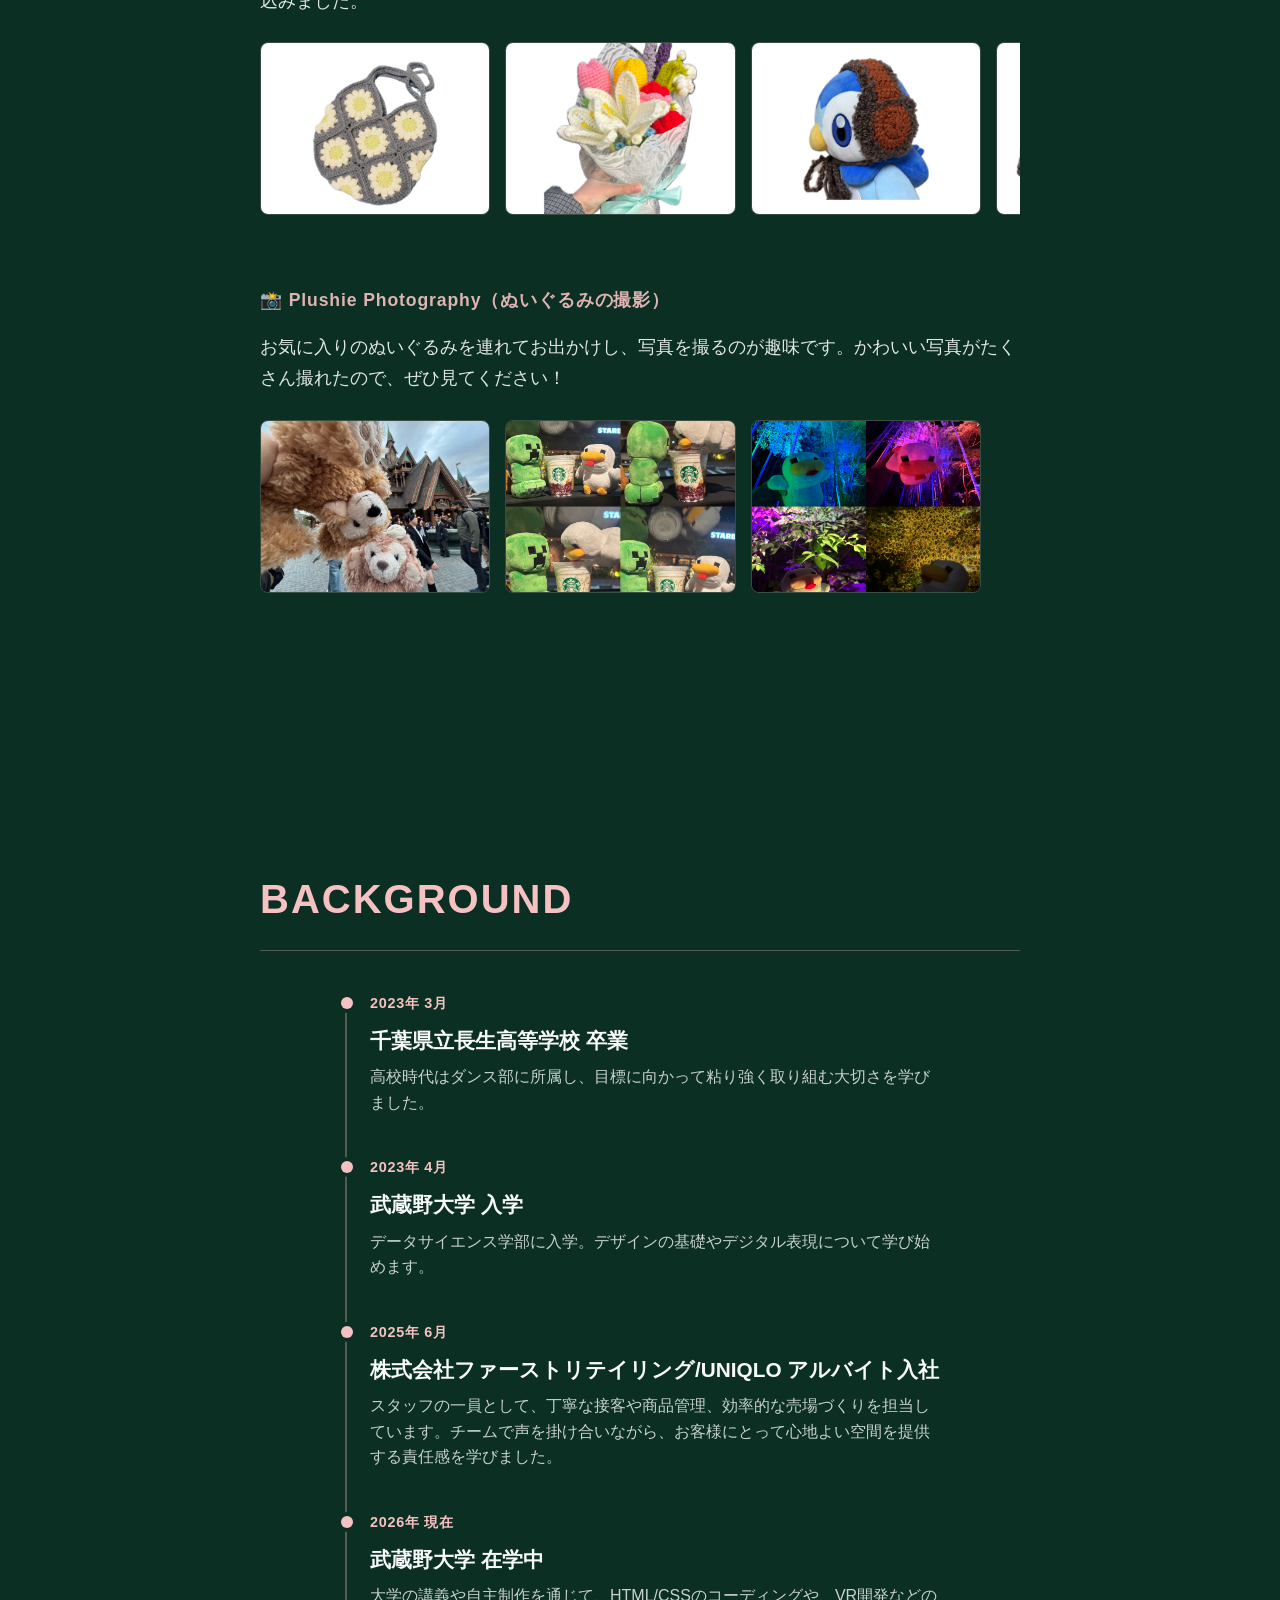
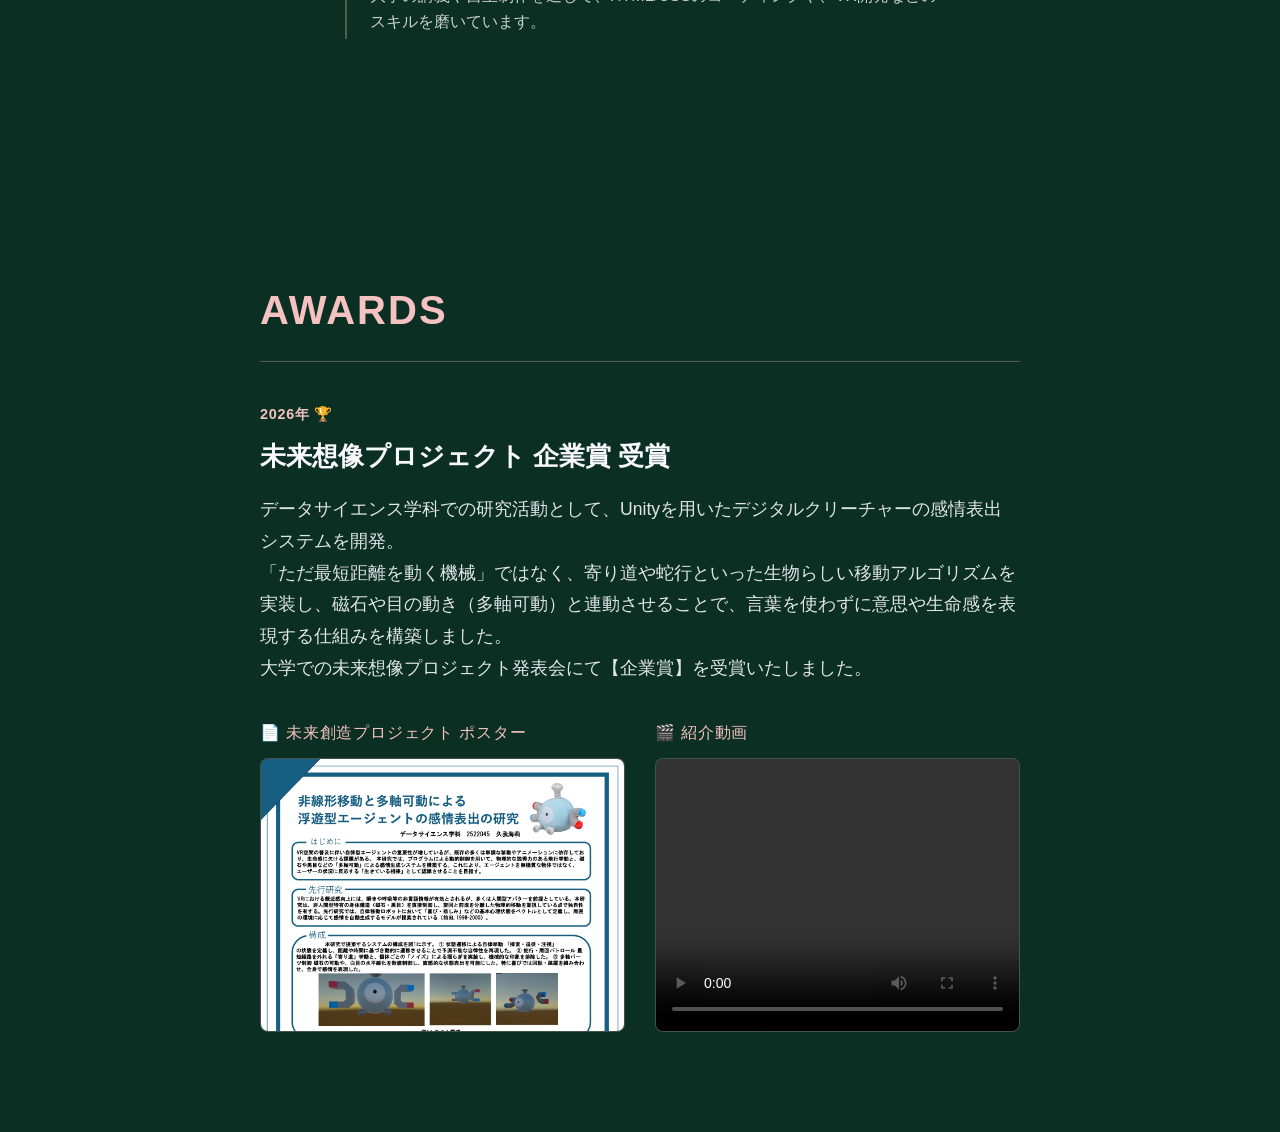
==== commit 9aa40076: "ぬいぐるみ写真の追加" ====
--- a/kairi-profile.html
+++ b/kairi-profile.html
@@ -99,7 +99,8 @@
             <!-- 👇 ここにぬいぐるみの写真を2枚並べます -->
             <div class="hobby-gallery gallery-half">
                 <div class="gallery-item"><img src="doll.JPG" alt="ディズニー"></div>
-                <div class="gallery-item"><img src="images/plushie2.jpg" alt="ぬいぐるみ写真2"></div>
+                <div class="gallery-item"><img src="4C3FD2B5-488B-4871-8B0D-73E0599FBCE9.JPEG" alt="ぬいぐるみ写真2"></div>
+                <div class="gallery-item"><img src="4E39AB60-1630-418F-A1D6-DD0DA3B7D5CD.JPEG" alt="ぬいぐるみ写真3"></div>
             </div>
         </div>
     </section>
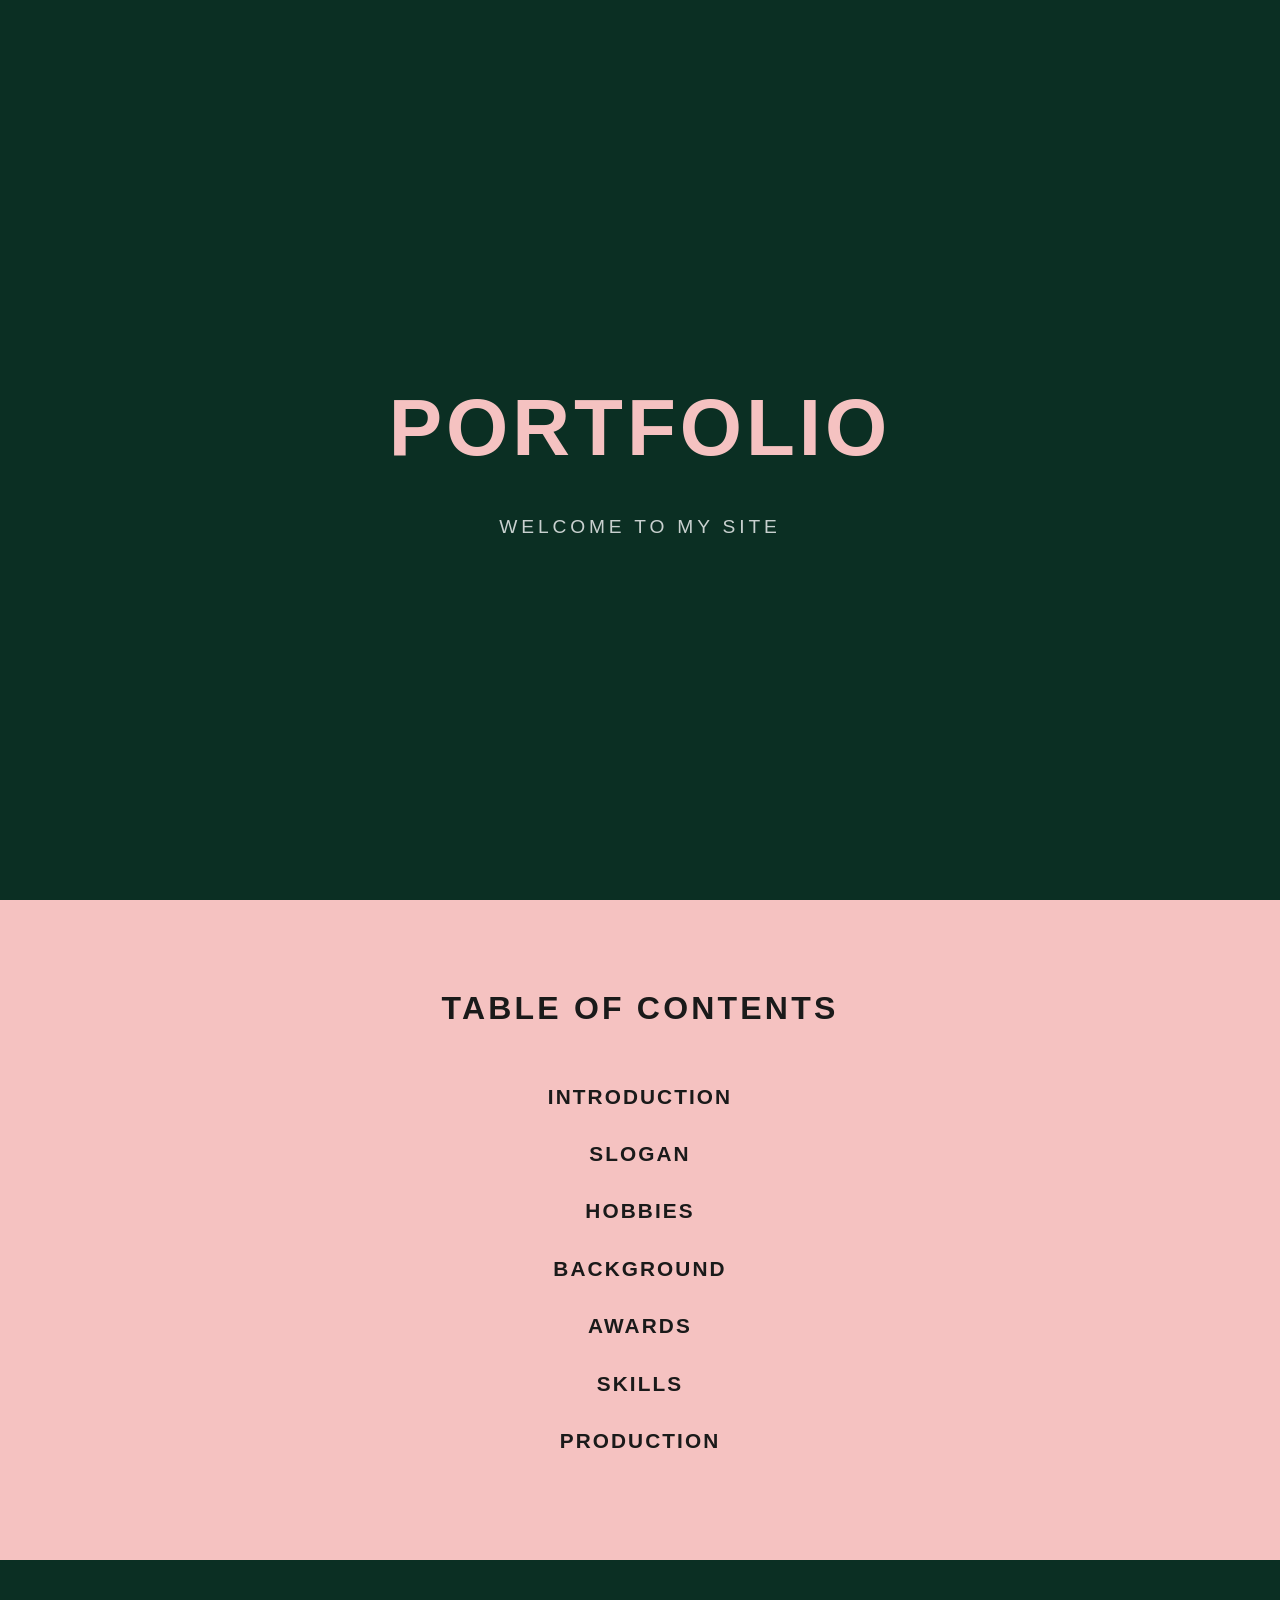
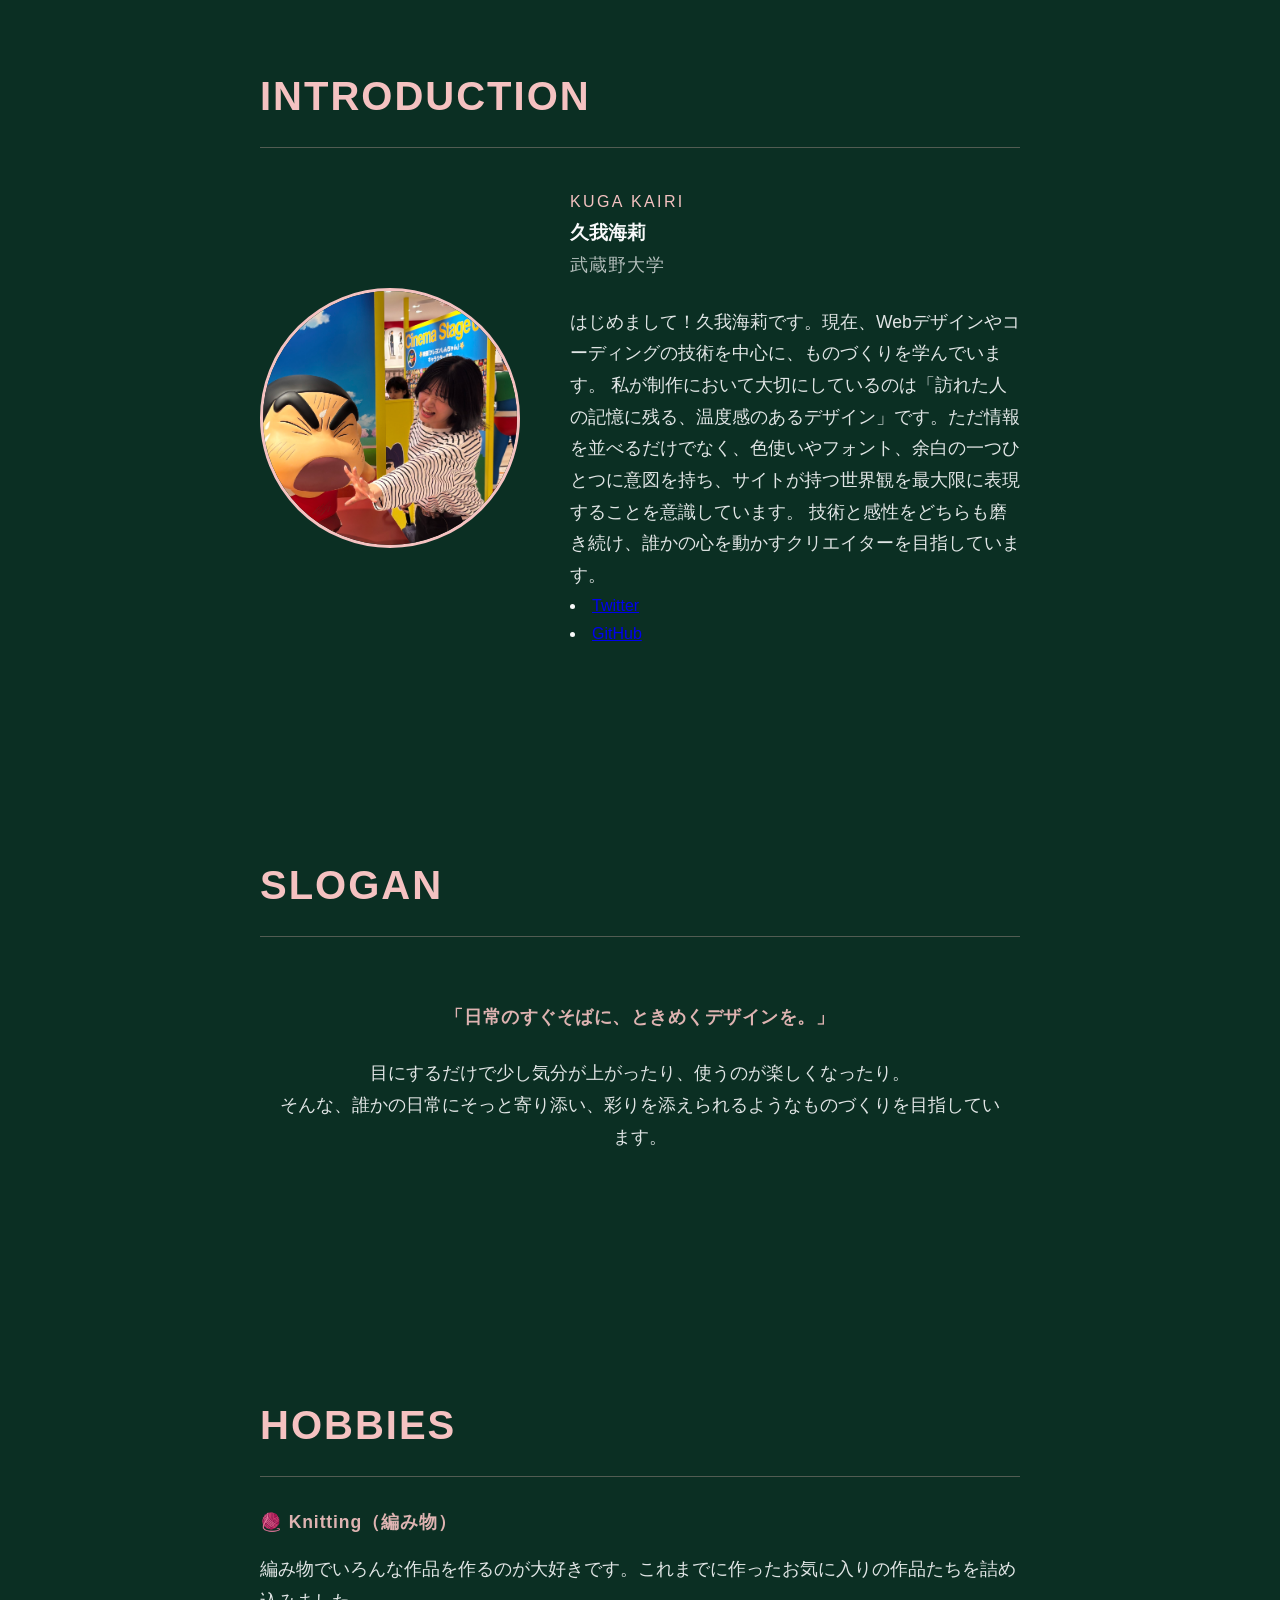
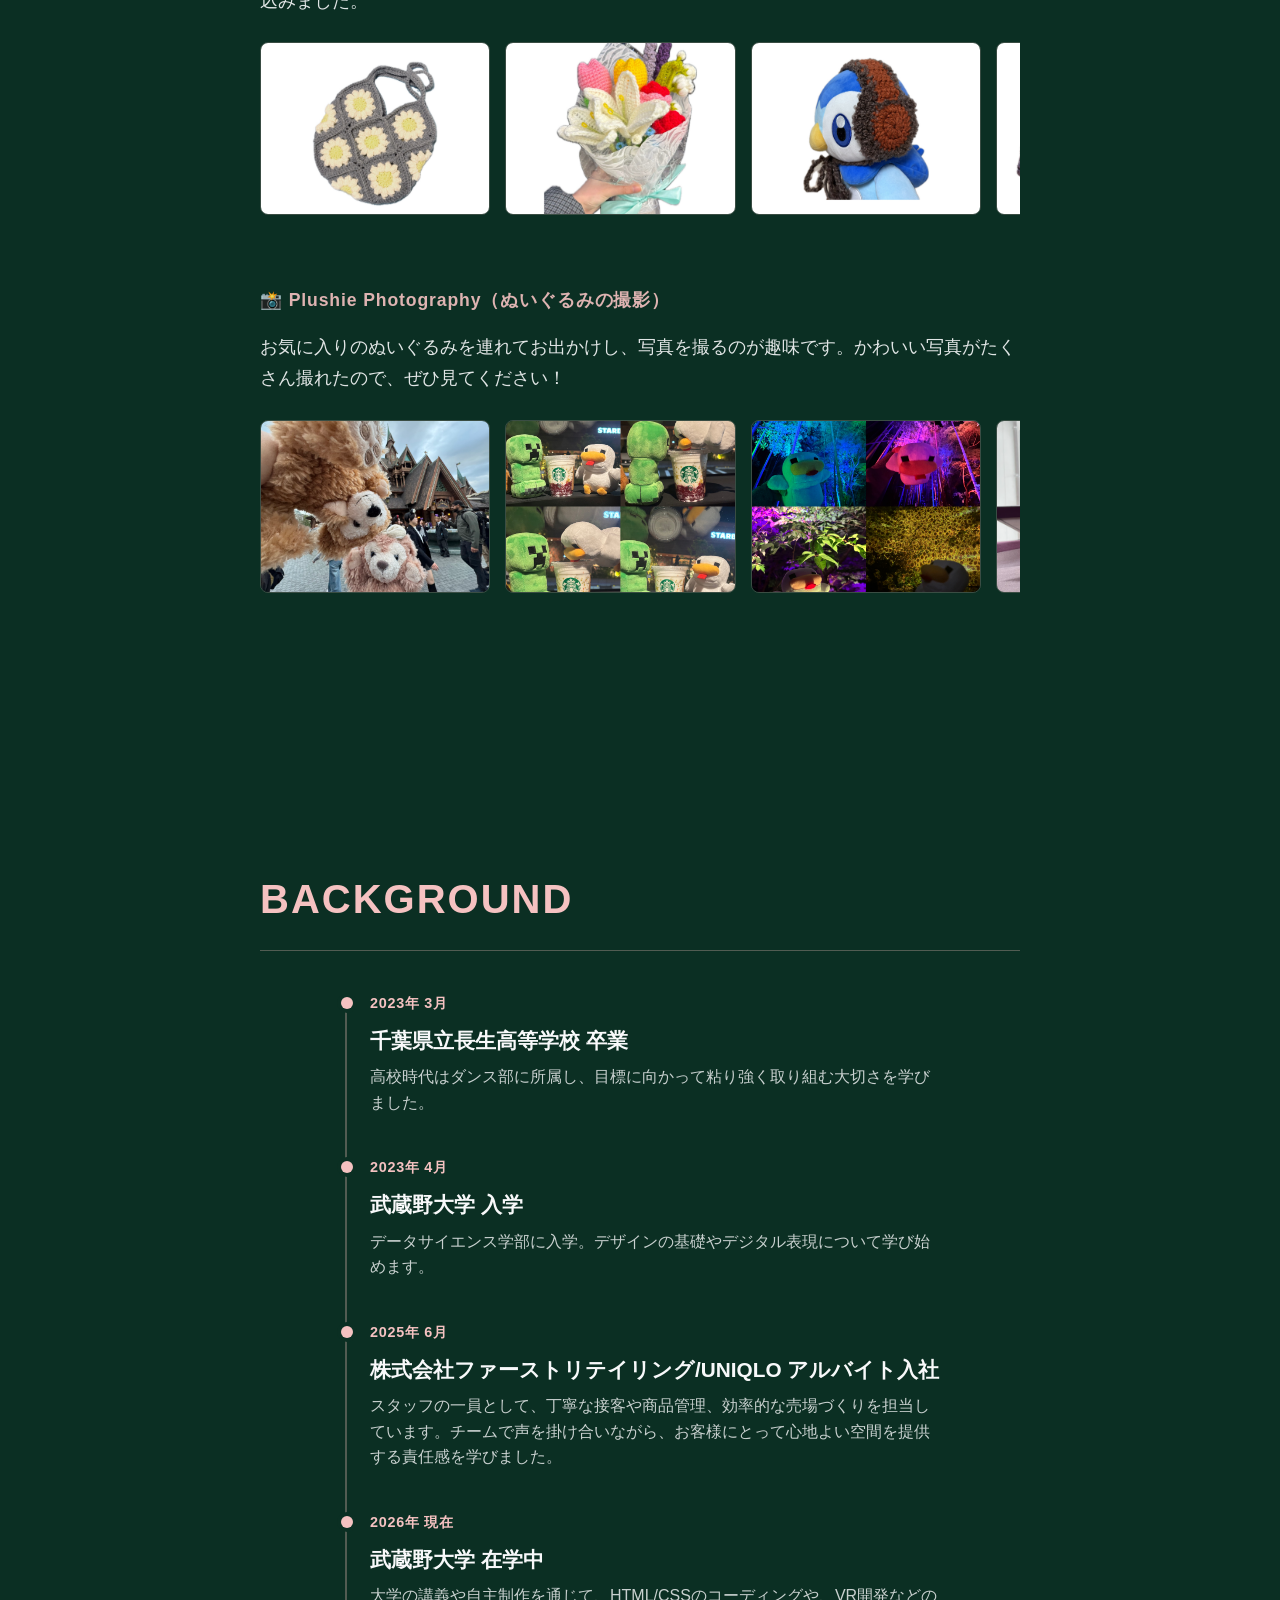
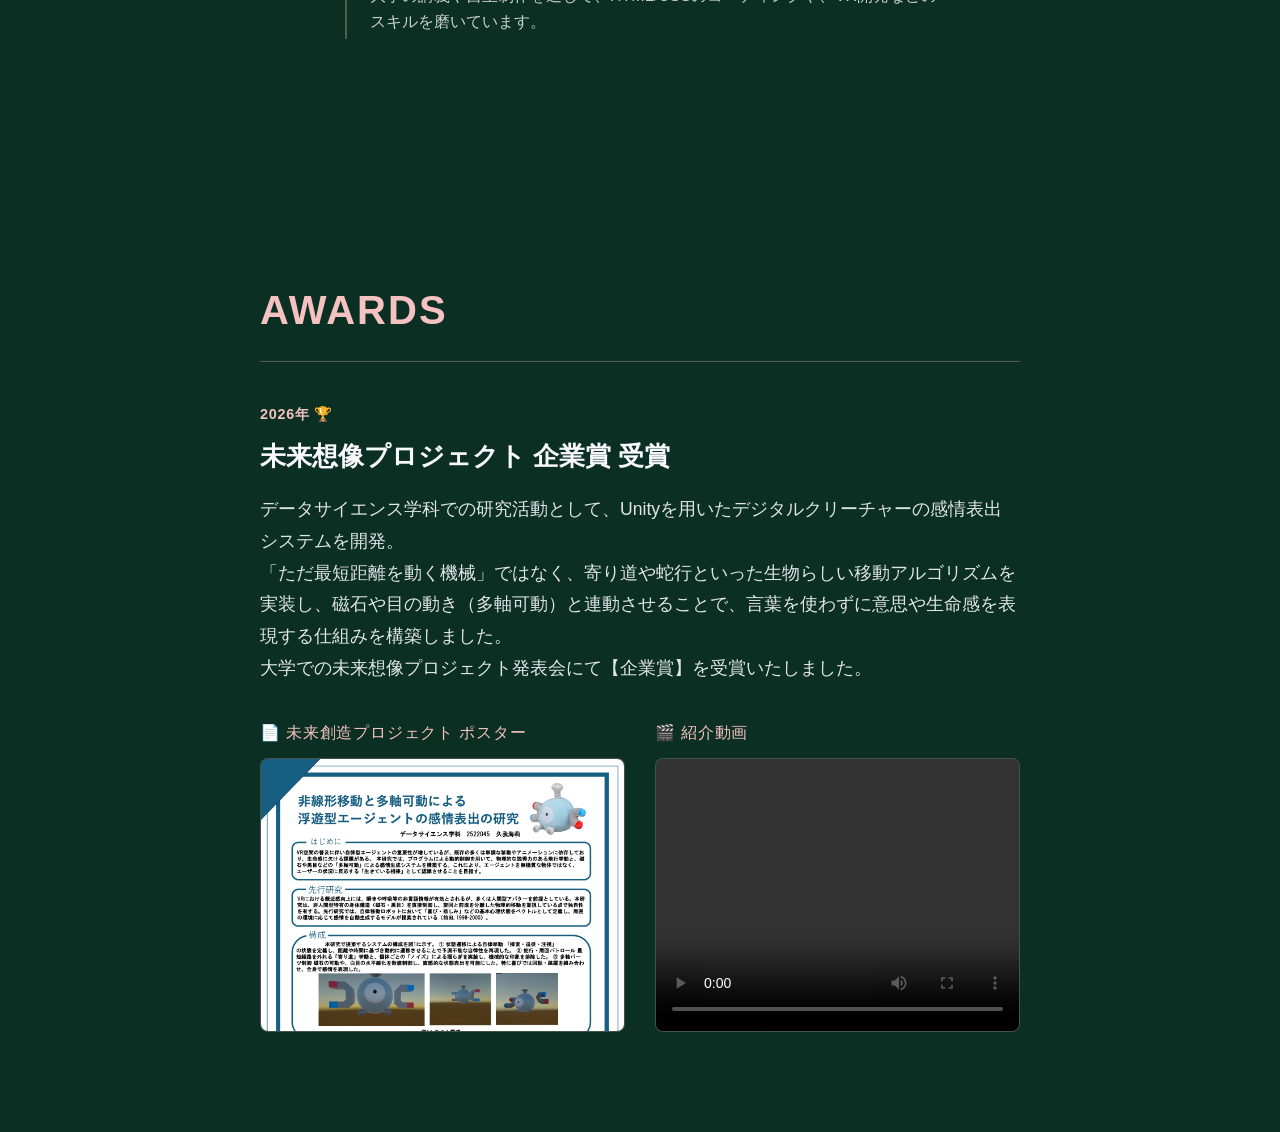
==== commit 57f0088b: "ぬいぐるみ写真の追加" ====
--- a/kairi-profile.html
+++ b/kairi-profile.html
@@ -87,6 +87,11 @@
                 <div class="gallery-item"><img src="bouquet.JPG" alt="BOUQUET"></div>
                 <div class="gallery-item"><img src="muffler.JPG" alt="MUFFLER"></div>
                 <div class="gallery-item"><img src="tottokohamutarou.JPG" alt="とっとこハム太郎"></div>
+                <div class="gallery-item"><img src="スクリーンショット 2026-06-09 15.29.50.png" alt="ぴぃ"></div>
+                <div class="gallery-item"><img src="スクリーンショット 2026-06-09 15.25.55.png" alt="コースター"></div>
+                <div class="gallery-item"><img src="スクリーンショット 2026-06-09 15.26.04.png" alt="ブックカバー"></div>
+                <div class="gallery-item"><img src="スクリーンショット 2026-06-09 15.26.12.png" alt="ディズニーナエトル"></div>
+
             </div>
         </div>
 
@@ -101,6 +106,11 @@
                 <div class="gallery-item"><img src="doll.JPG" alt="ディズニー"></div>
                 <div class="gallery-item"><img src="4C3FD2B5-488B-4871-8B0D-73E0599FBCE9.JPEG" alt="ぬいぐるみ写真2"></div>
                 <div class="gallery-item"><img src="4E39AB60-1630-418F-A1D6-DD0DA3B7D5CD.JPEG" alt="ぬいぐるみ写真3"></div>
+                <div class="gallery-item"><img src="スクリーンショット 2026-06-09 15.16.30.png" alt="ぬいぐるみ写真4"></div>
+                <div class="gallery-item"><img src="スクリーンショット 2026-06-09 15.16.52.png" alt="ぬいぐるみ写真5"></div>
+                <div class="gallery-item"><img src="スクリーンショット 2026-06-09 15.17.17.png" alt="ぬいぐるみ写真6"></div>
+                <div class="gallery-item"><img src="スクリーンショット 2026-06-09 15.17.29.png" alt="ぬいぐるみ写真7"></div>
+                <div class="gallery-item"><img src="スクリーンショット 2026-06-09 15.17.41.png" alt="ぬいぐるみ写真8"></div>
             </div>
         </div>
     </section>
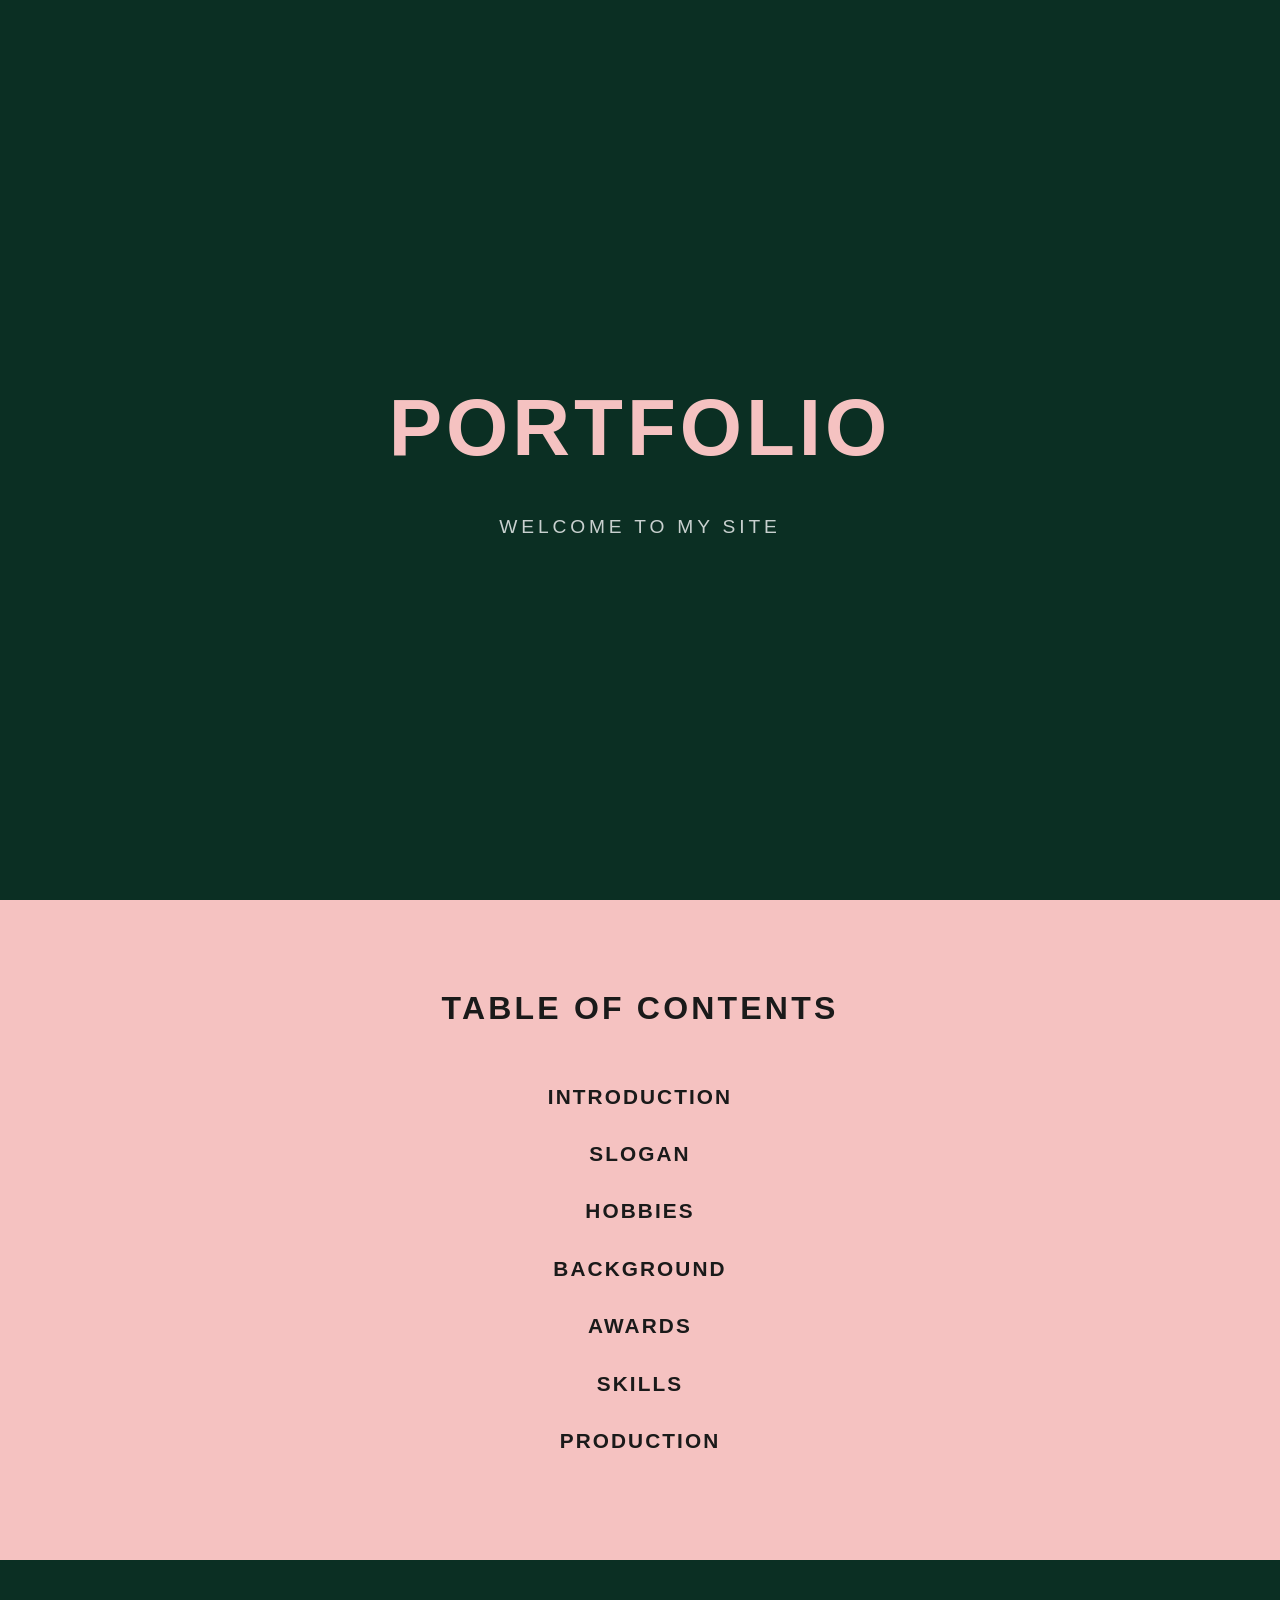
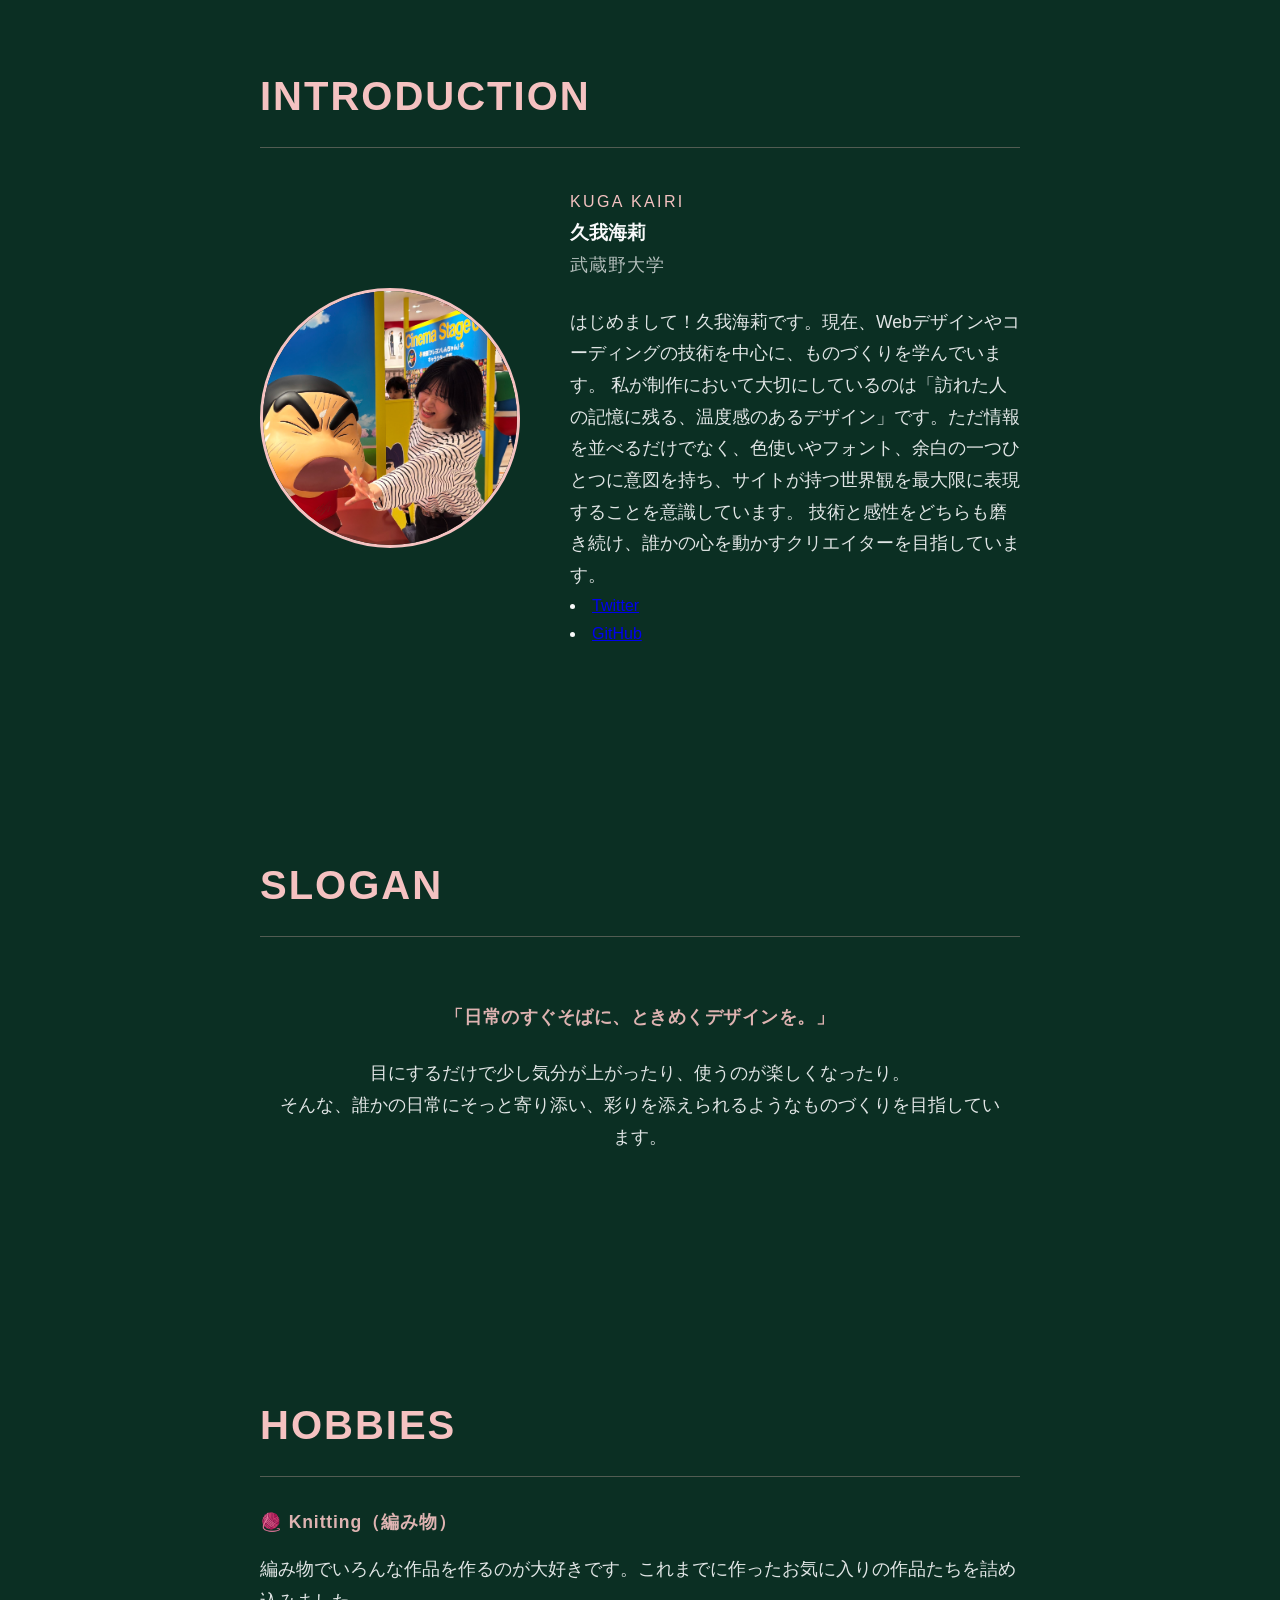
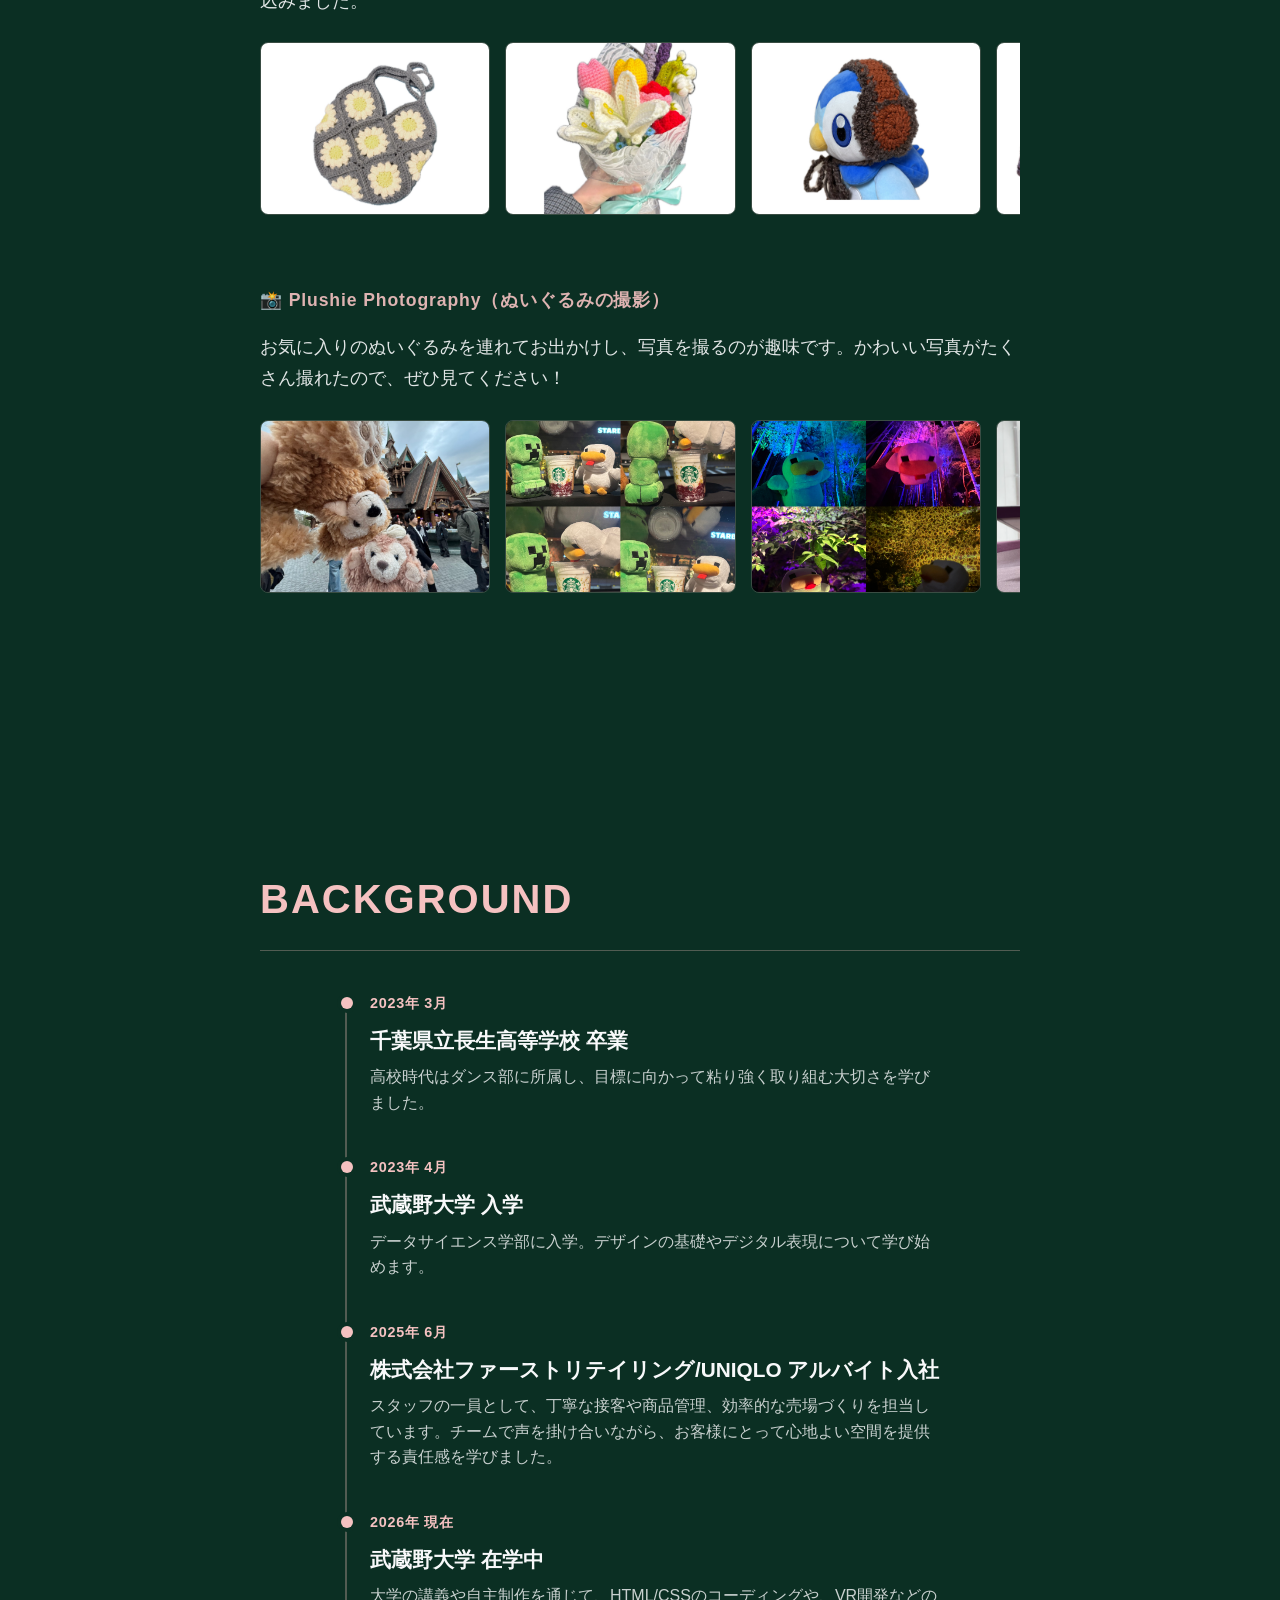
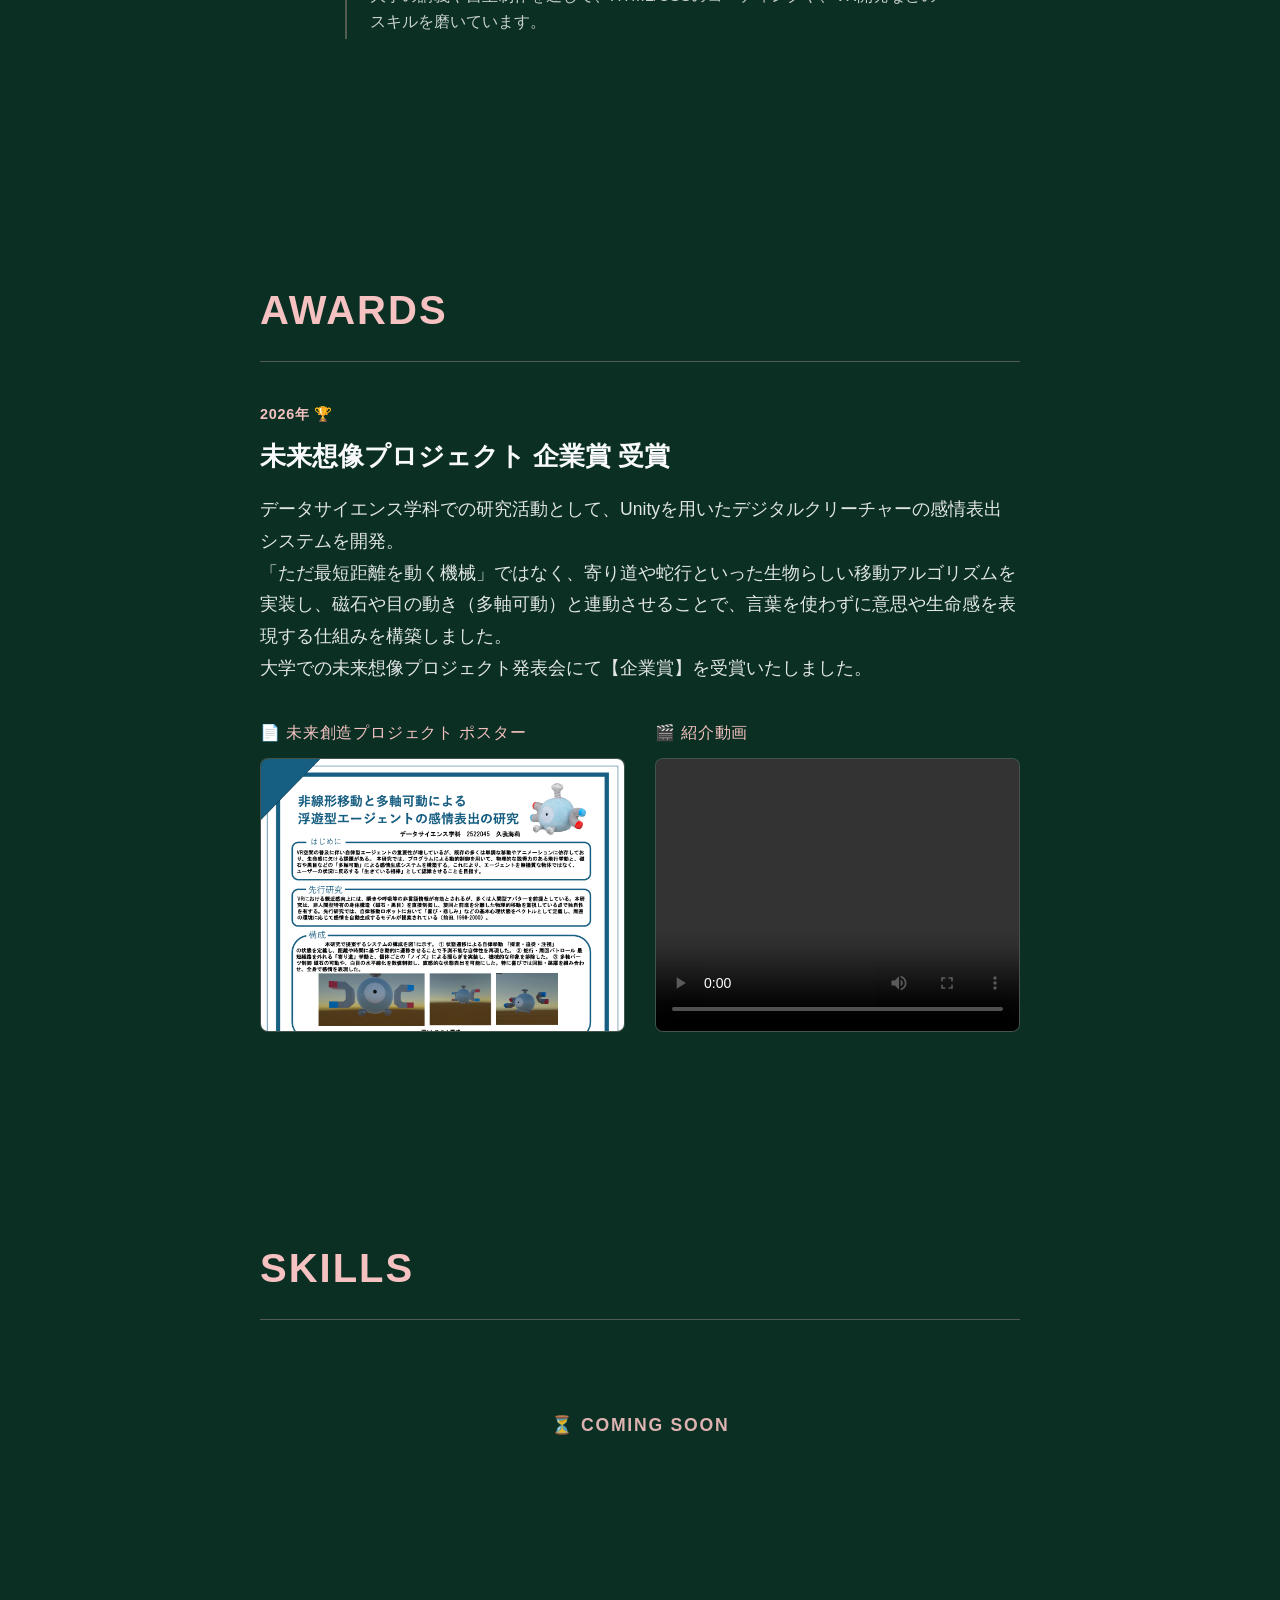
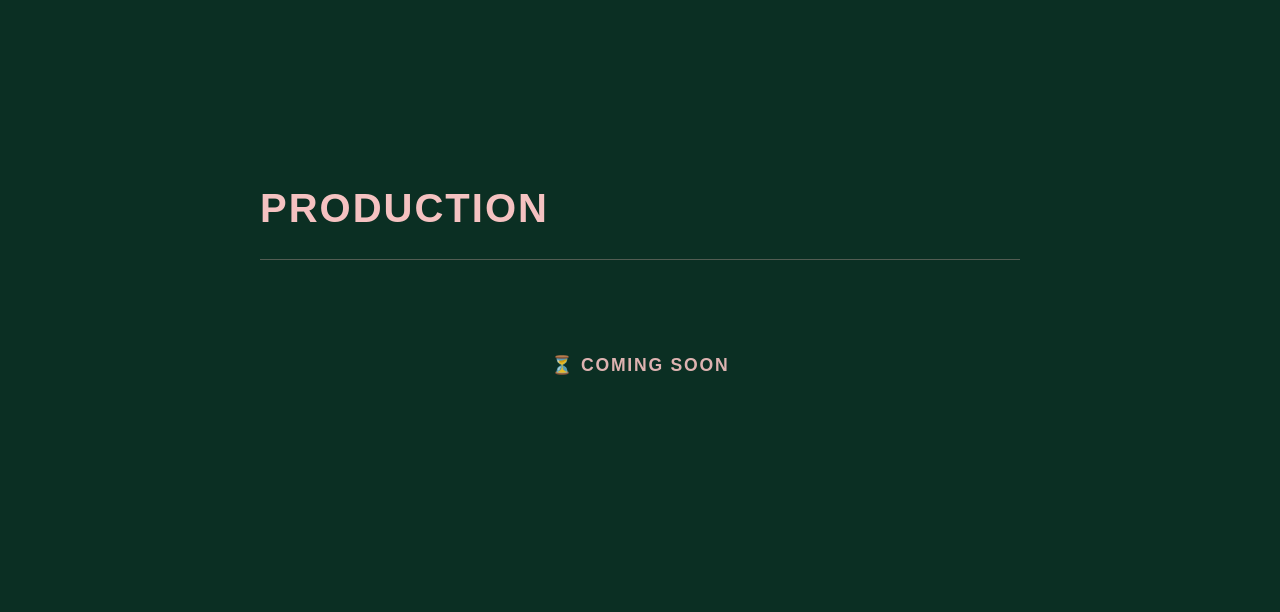
==== commit ae647d26: "未定に部分をcoming soonにする" ====
--- a/kairi-profile.html
+++ b/kairi-profile.html
@@ -193,7 +193,21 @@
         </div>
     </section>
 
-    
+    <section id="skills" class="content-section">
+        <h2>SKILLS</h2>
+            <div class="coming-soon-box">
+                <p class="coming-soon-text">⏳ COMING SOON</p>
+                
+    </div>
+    </section>
+
+    <section id="production" class="content-section">
+        <h2>PRODUCTION</h2>
+            <div class="coming-soon-box">
+                <p class="coming-soon-text">⏳ COMING SOON</p>
+                
+    </div>
+    </section>
 
 </body>
 </html>
--- a/style.css
+++ b/style.css
@@ -526,4 +526,35 @@
         flex-direction: column;
         gap: 40px;
     }
-}+}
+
+/* ==========================================
+   5.9 COMING SOON（スキル・作品準備中）
+   ========================================== */
+
+
+.skills-block {
+    margin-top: 40px;
+}
+
+.coming-soon-box {
+    
+
+    padding: 60px 20px;                           /* 上下に広めの余白 */
+    text-align: center;                           /* 文字を真ん中寄せ */
+    margin: 25px 0;
+}
+
+.coming-soon-text {
+    font-size: 1.6rem;
+    font-weight: 900;
+    letter-spacing: 0.1em;
+    color: var(--accent-pink); /* 文字もしっかりくすみピンクに！ */
+}
+
+.coming-soon-sub {
+    font-size: 1rem;
+    color: var(--text-white);
+    opacity: 0.6;              /* ふんわり白い文字 */
+    margin-top: 12px;
+}
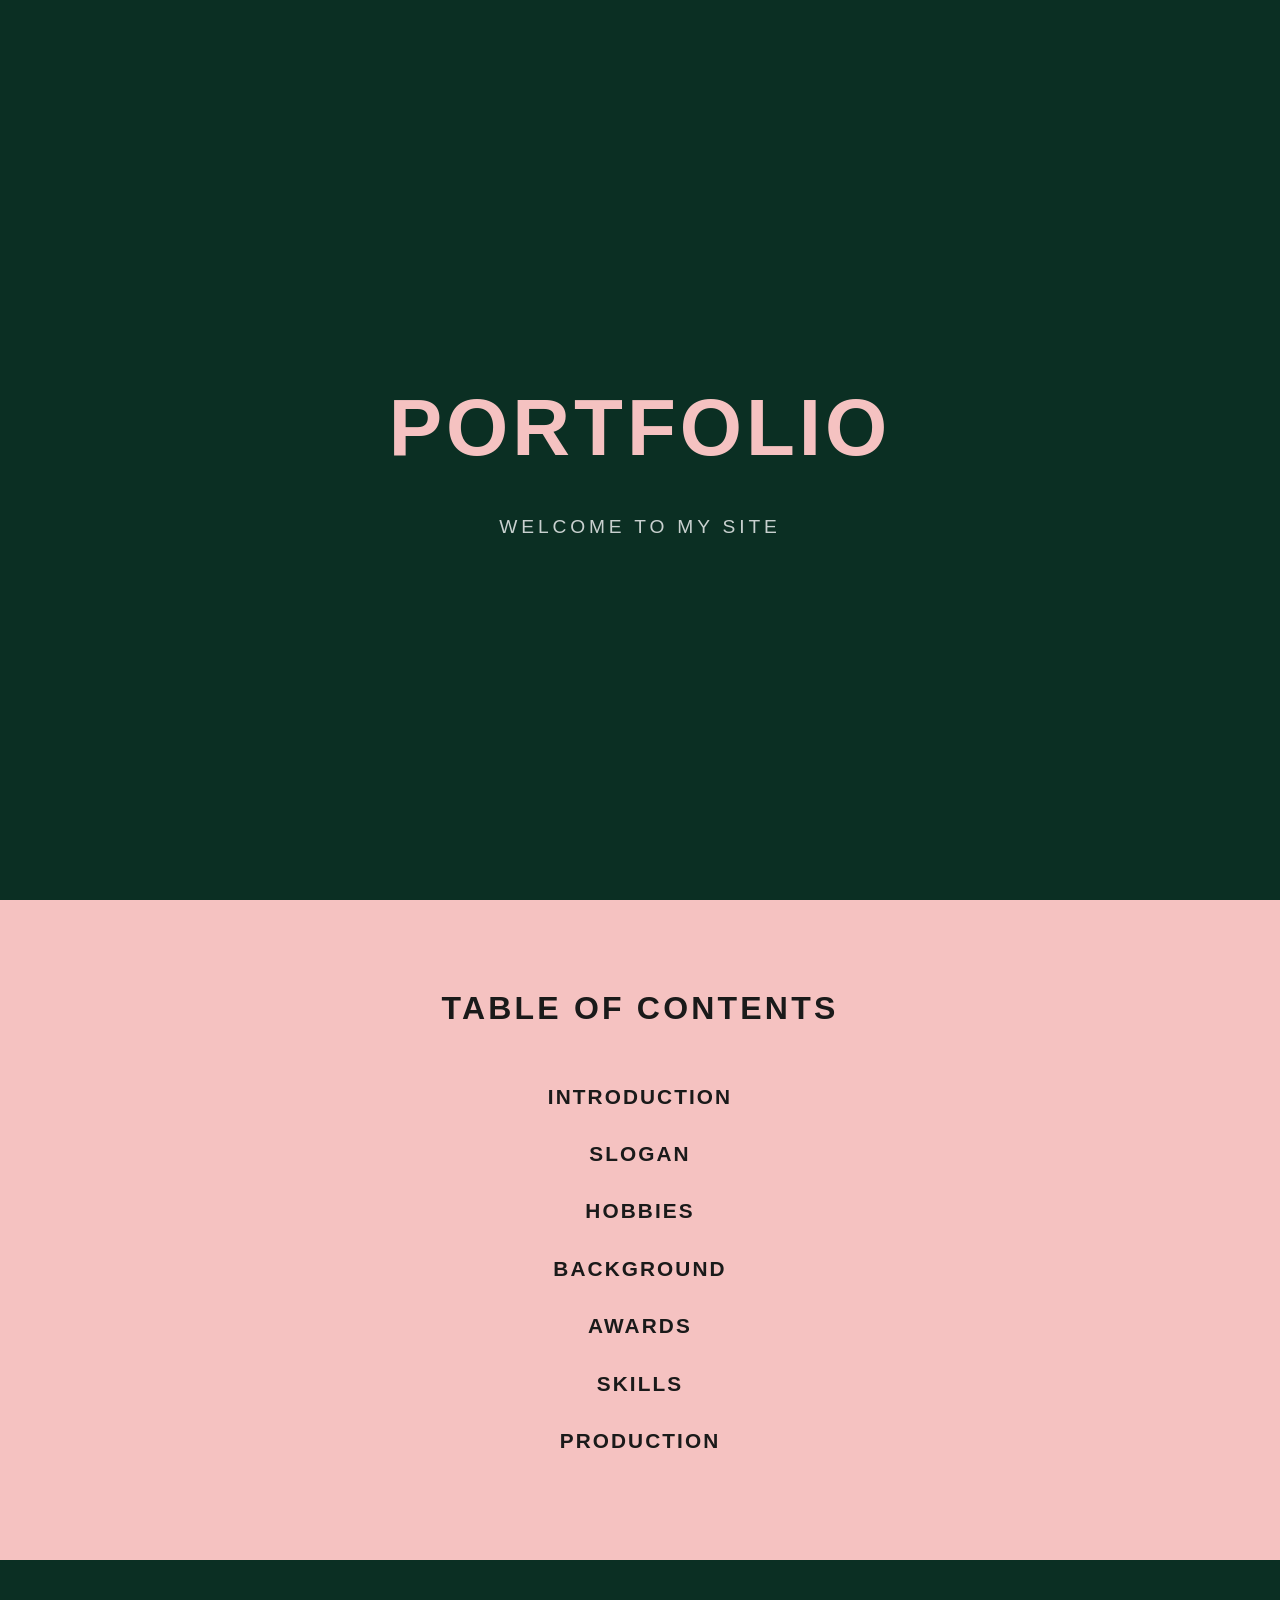
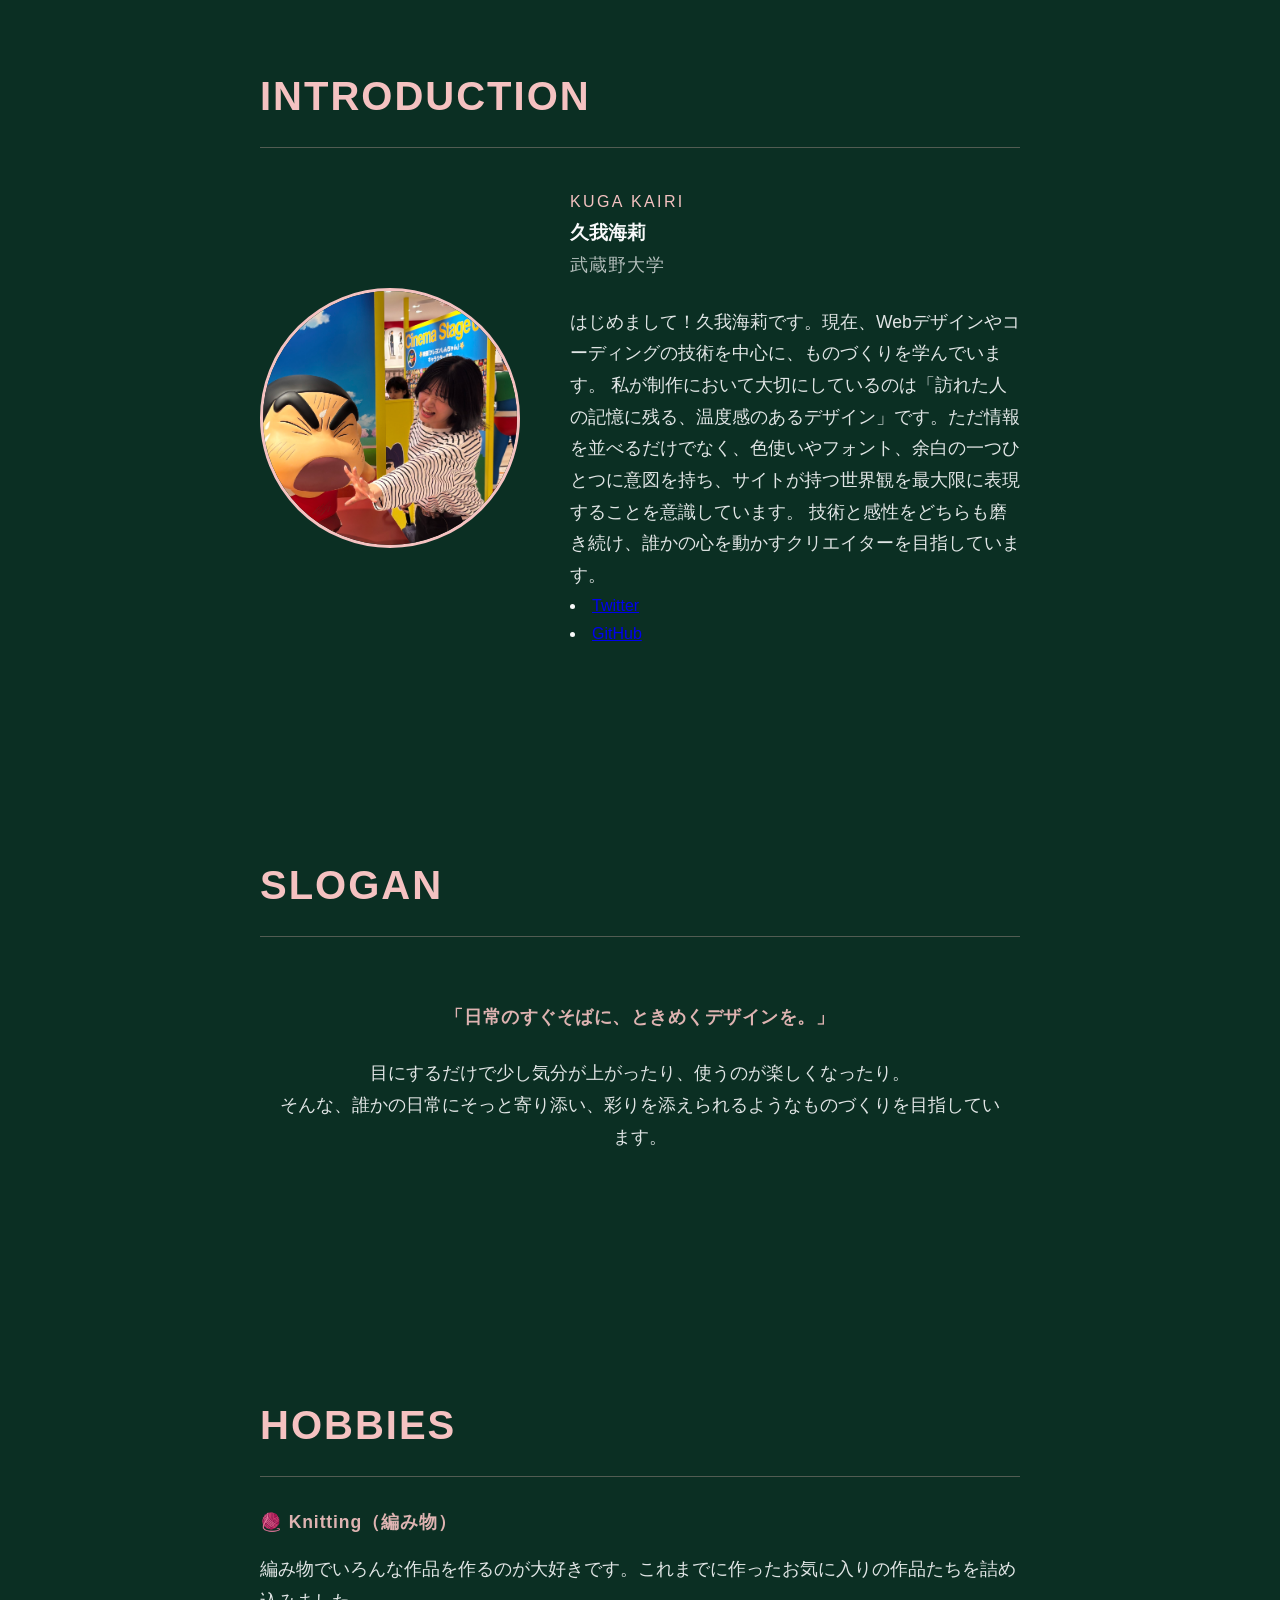
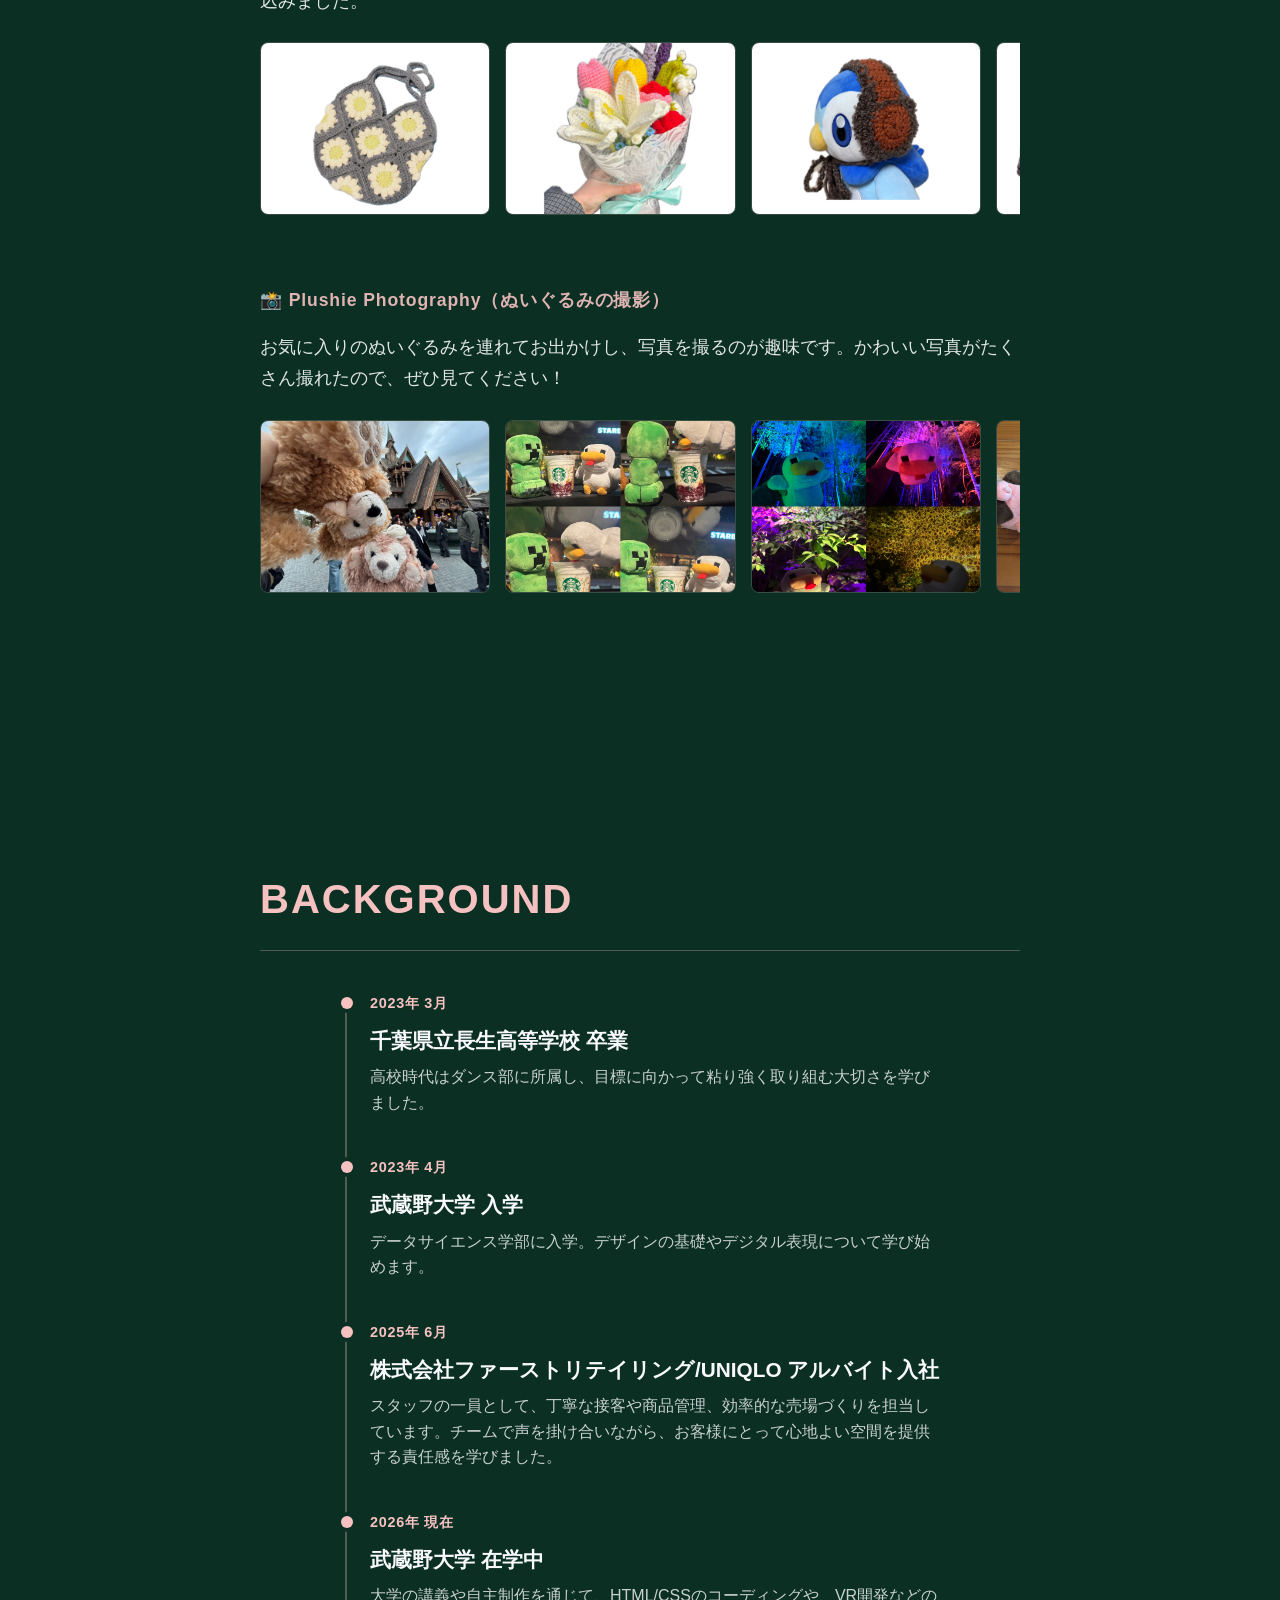
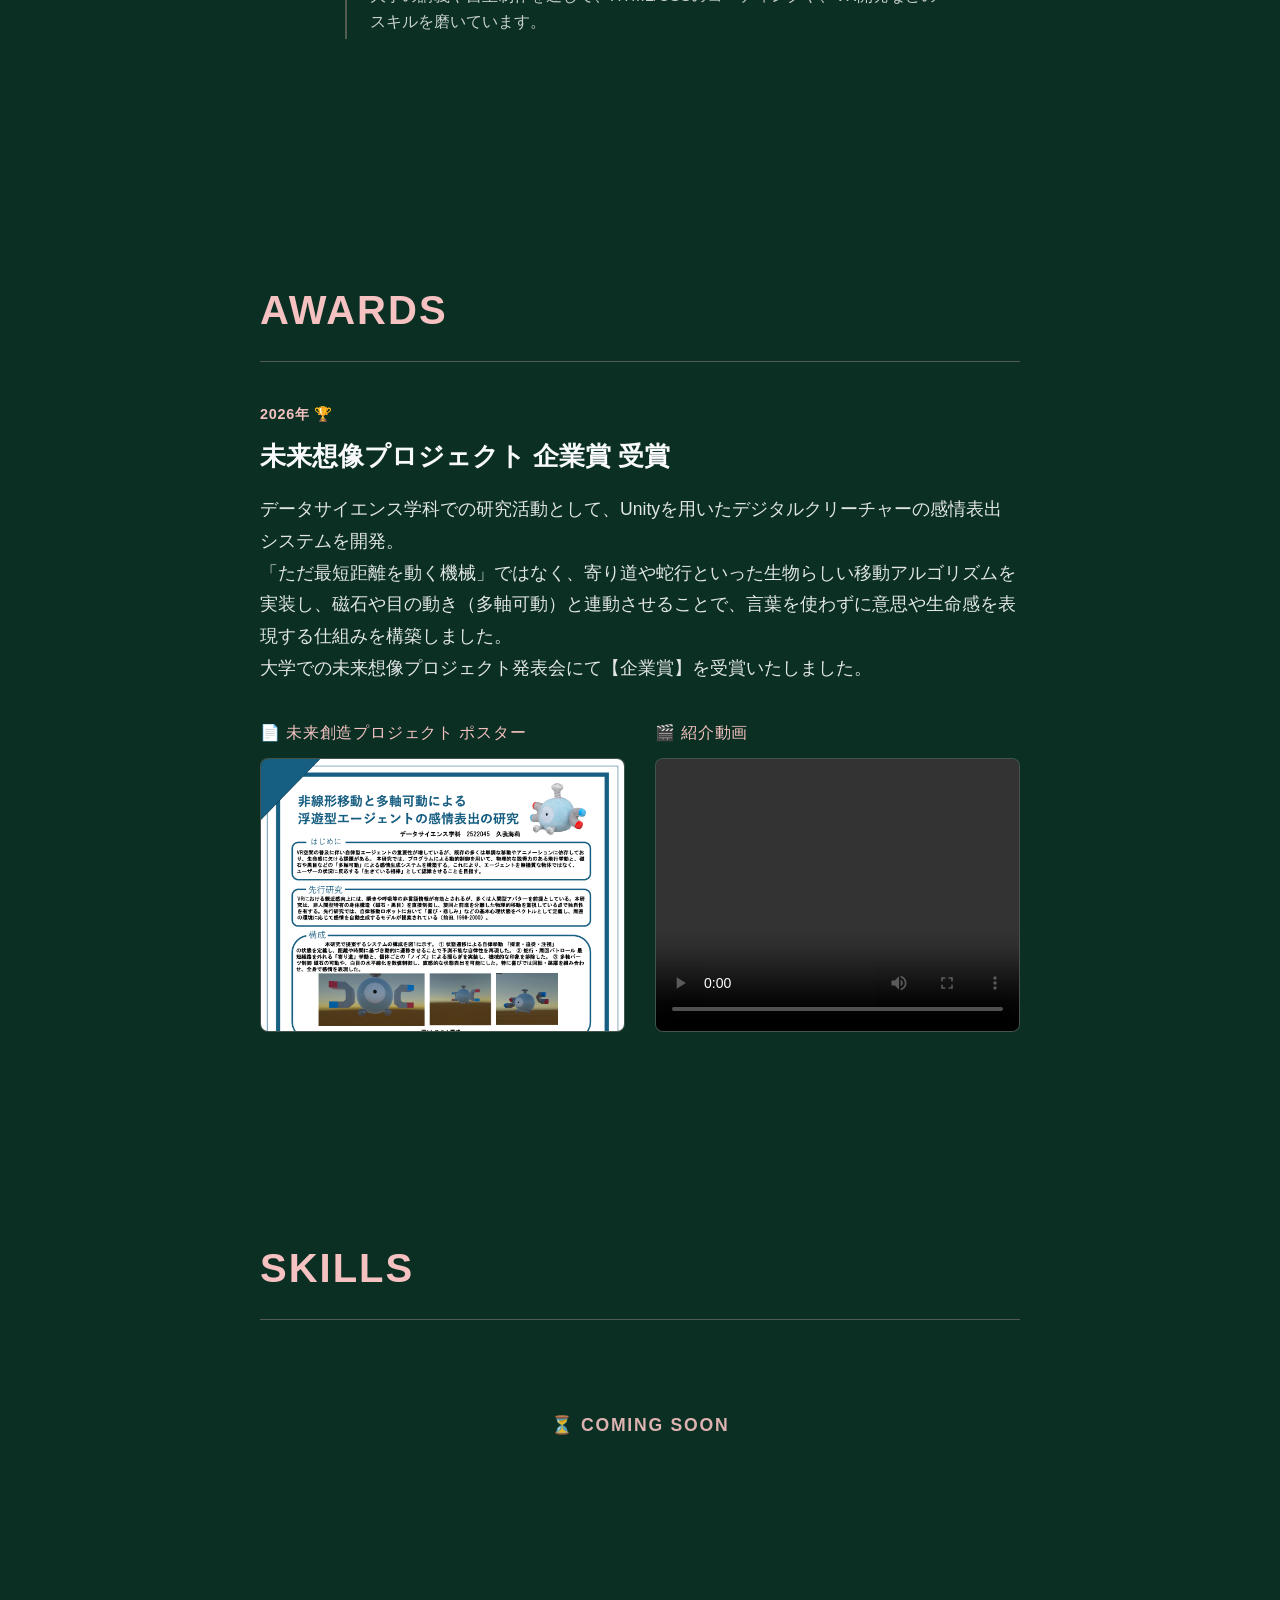
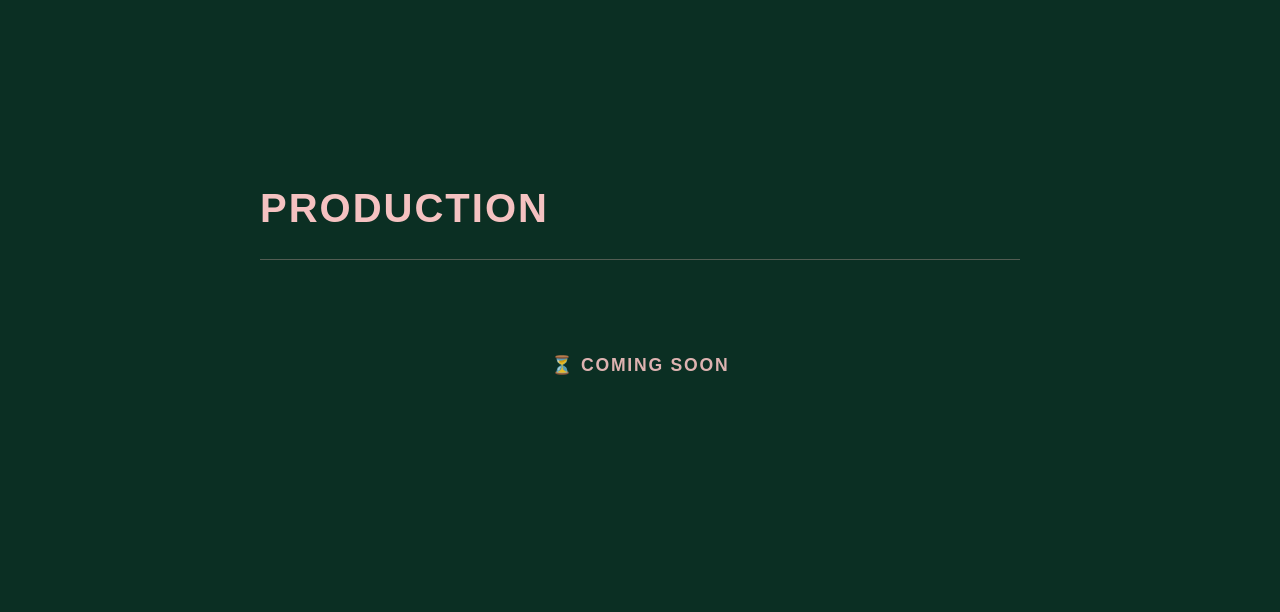
==== commit ad4fa0d4: "写真の変更と追加" ====
--- a/kairi-profile.html
+++ b/kairi-profile.html
@@ -106,11 +106,13 @@
                 <div class="gallery-item"><img src="doll.JPG" alt="ディズニー"></div>
                 <div class="gallery-item"><img src="4C3FD2B5-488B-4871-8B0D-73E0599FBCE9.JPEG" alt="ぬいぐるみ写真2"></div>
                 <div class="gallery-item"><img src="4E39AB60-1630-418F-A1D6-DD0DA3B7D5CD.JPEG" alt="ぬいぐるみ写真3"></div>
-                <div class="gallery-item"><img src="スクリーンショット 2026-06-09 15.16.30.png" alt="ぬいぐるみ写真4"></div>
+                <div class="gallery-item"><img src="スクリーンショット 2026-06-09 16.10.35.png" alt="ぬいぐるみ写真4"></div>
                 <div class="gallery-item"><img src="スクリーンショット 2026-06-09 15.16.52.png" alt="ぬいぐるみ写真5"></div>
                 <div class="gallery-item"><img src="スクリーンショット 2026-06-09 15.17.17.png" alt="ぬいぐるみ写真6"></div>
                 <div class="gallery-item"><img src="スクリーンショット 2026-06-09 15.17.29.png" alt="ぬいぐるみ写真7"></div>
                 <div class="gallery-item"><img src="スクリーンショット 2026-06-09 15.17.41.png" alt="ぬいぐるみ写真8"></div>
+                <div class="gallery-item"><img src="スクリーンショット 2026-06-09 16.10.44.png" alt="ぬいぐるみ写真9"></div>
+
             </div>
         </div>
     </section>
@@ -204,7 +206,7 @@
     <section id="production" class="content-section">
         <h2>PRODUCTION</h2>
             <div class="coming-soon-box">
-                <p class="coming-soon-text">⏳ COMING SOON</p>
+                <p class="coming-soon-text">⏳ COMING SOON</p>　　
                 
     </div>
     </section>
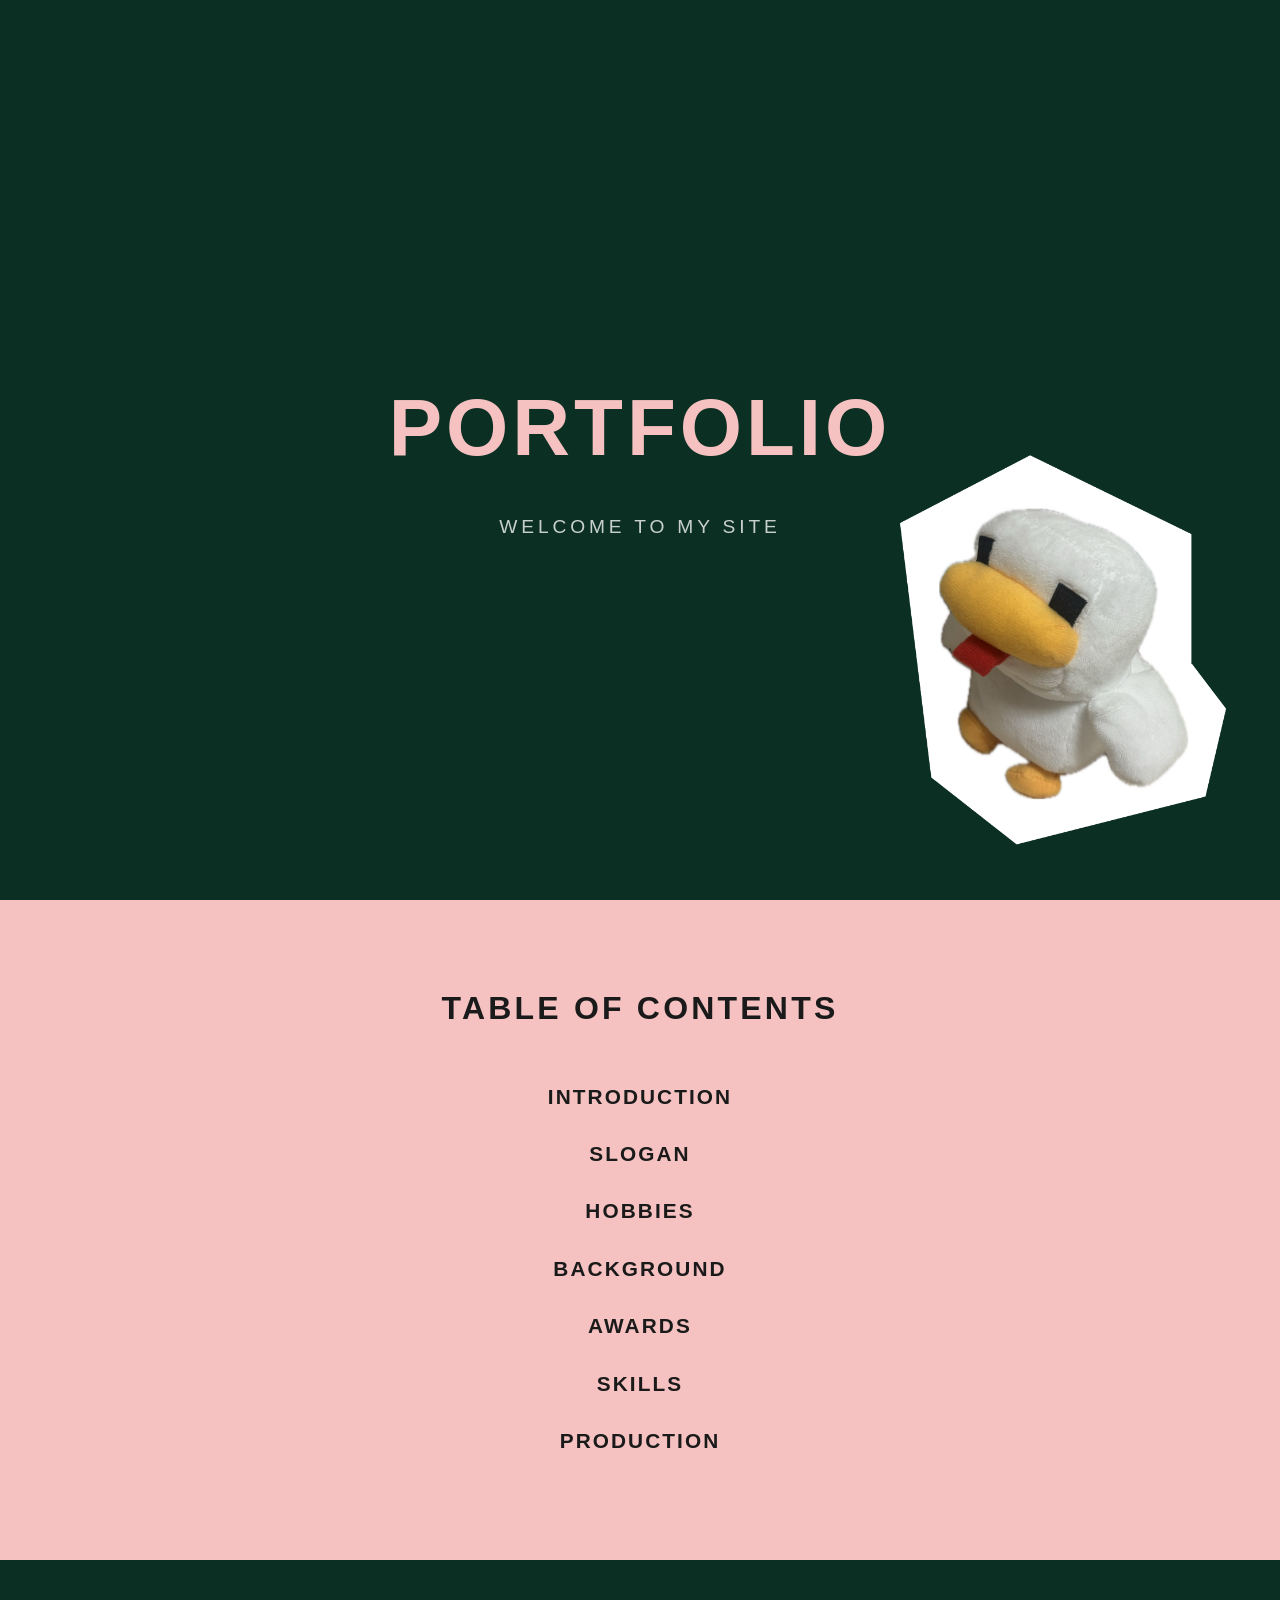
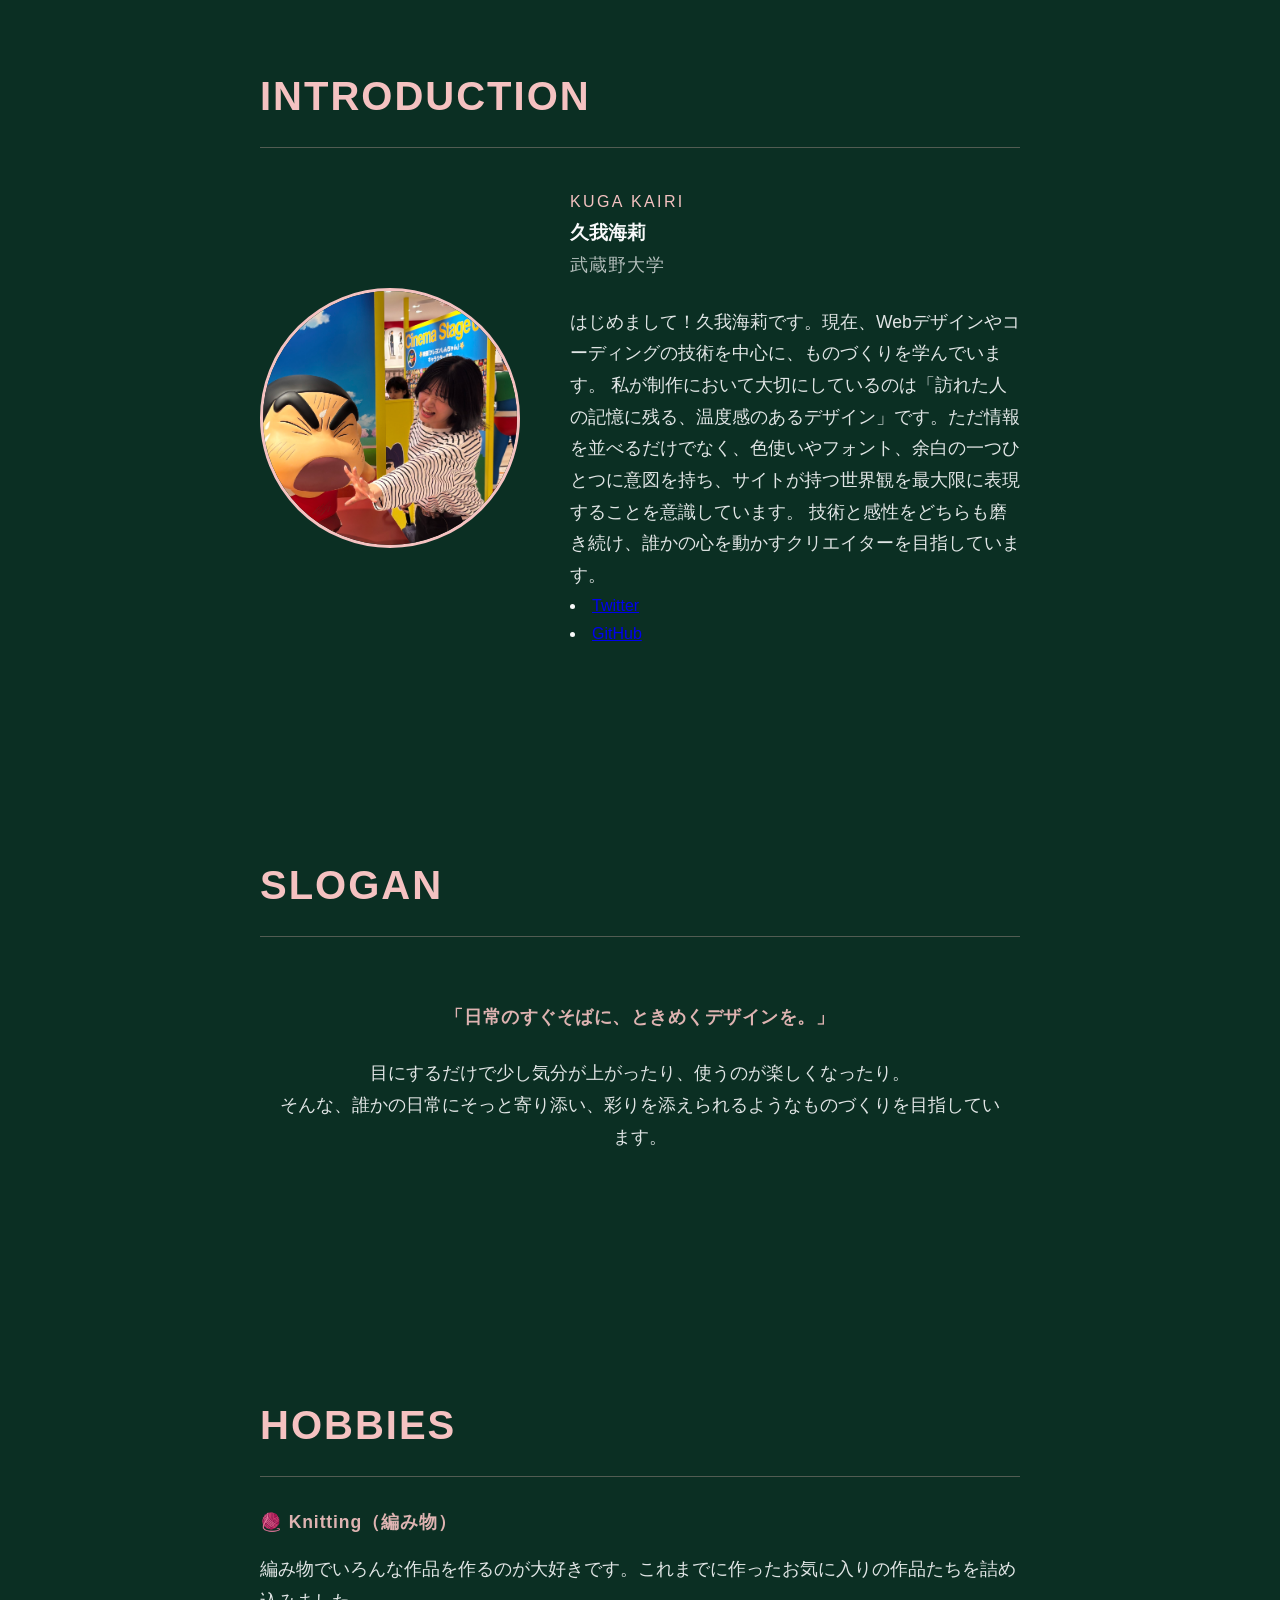
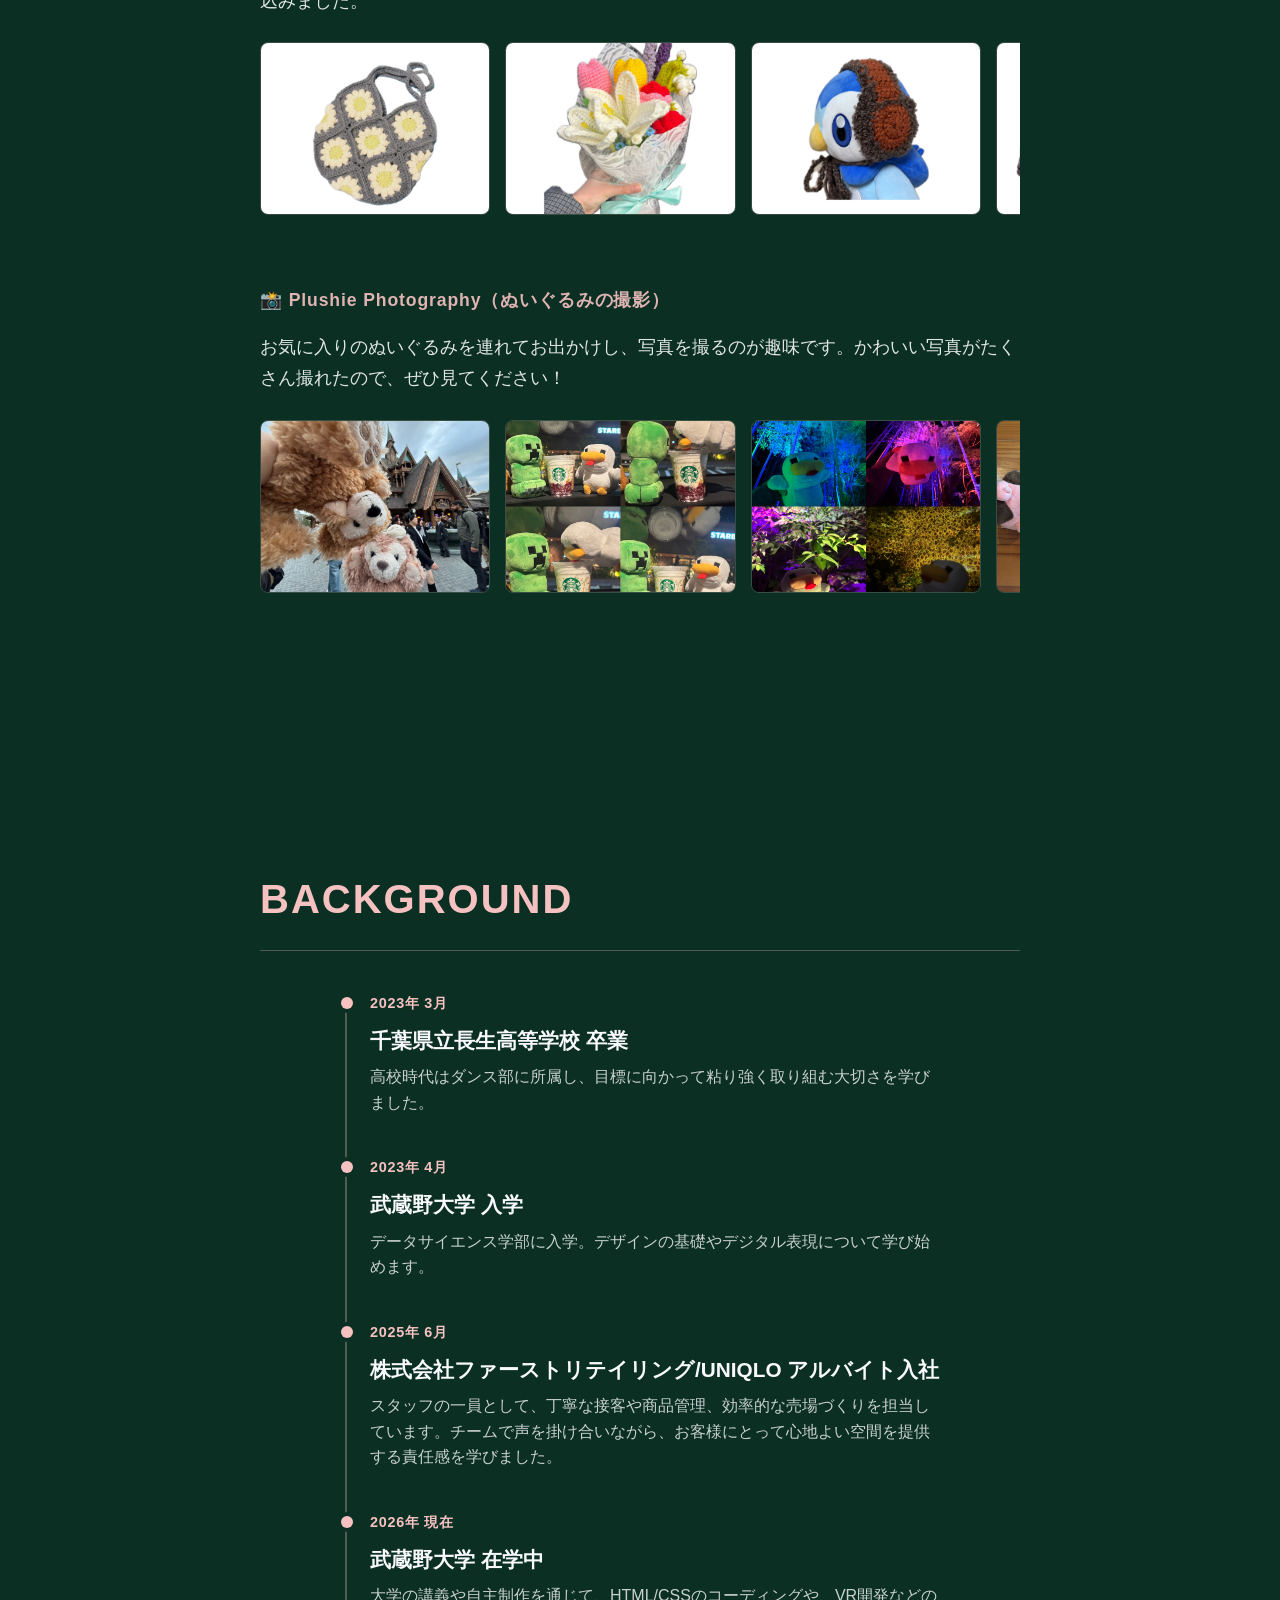
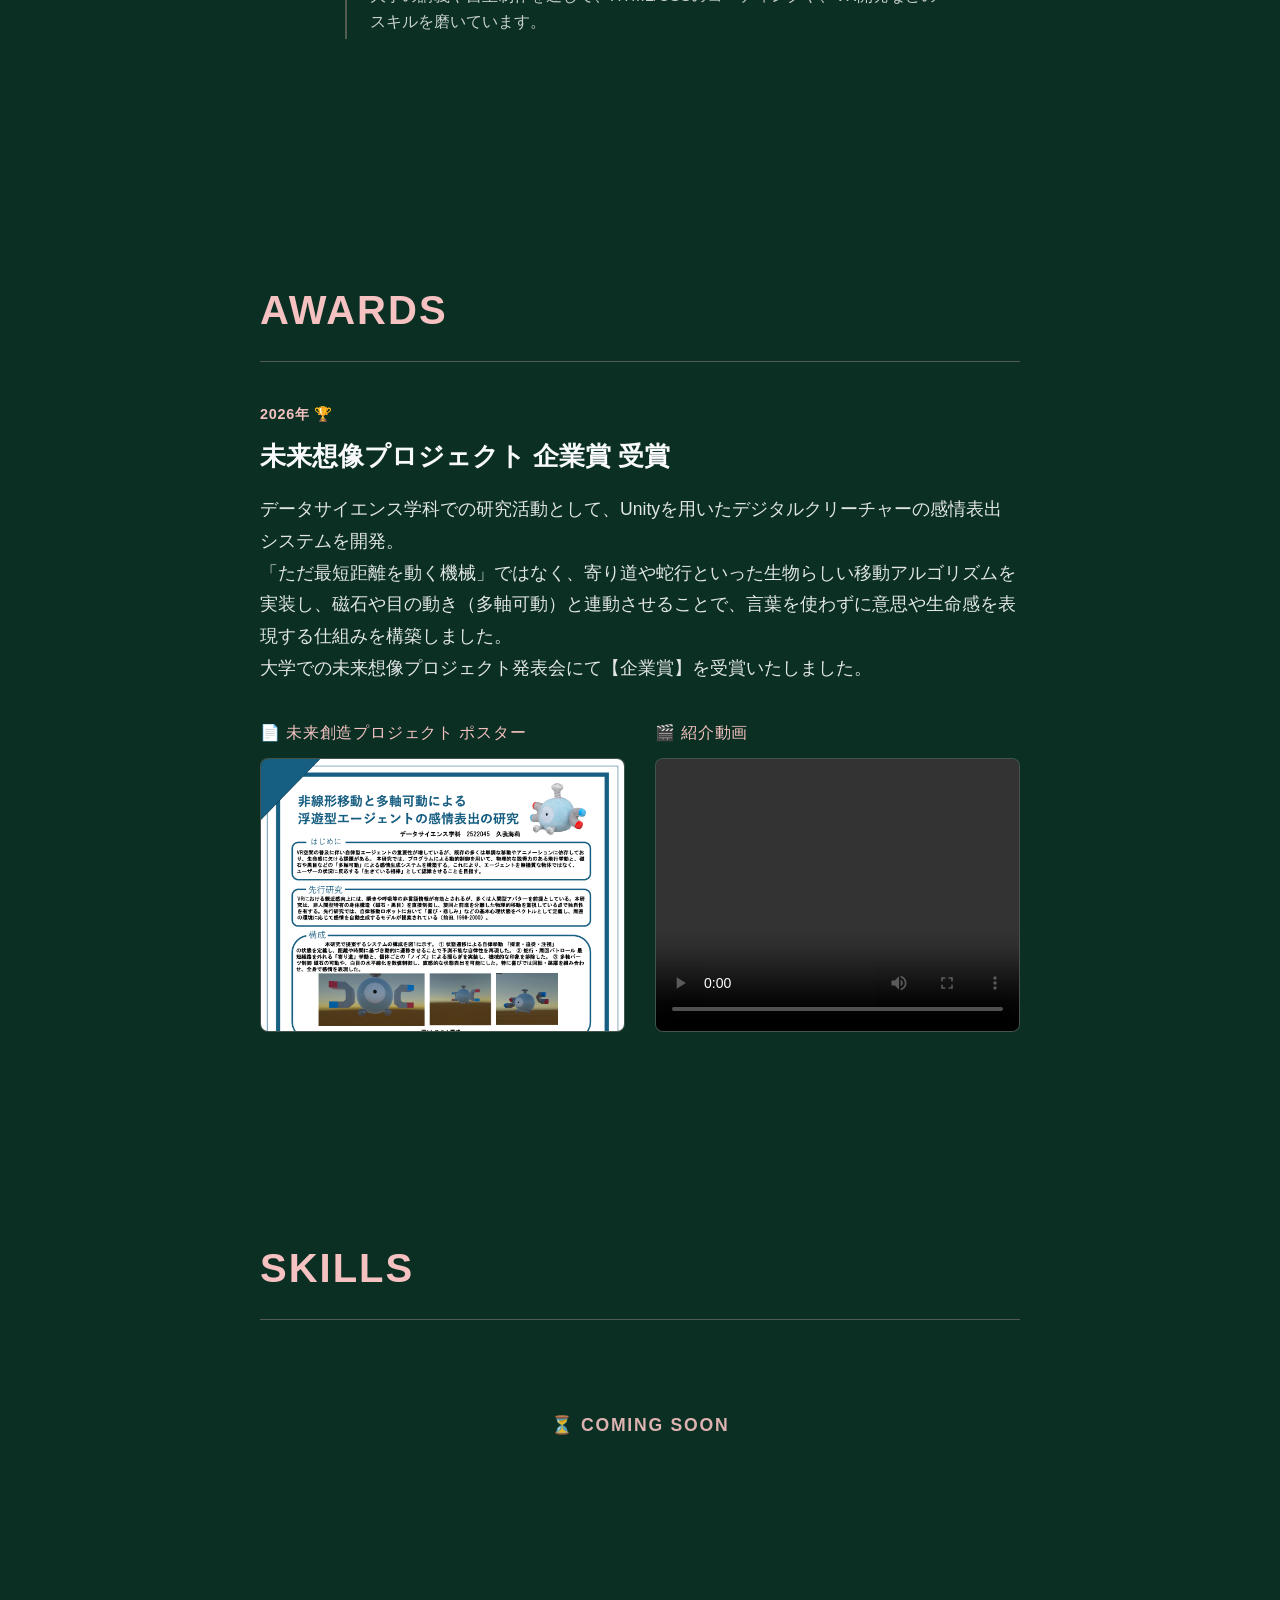
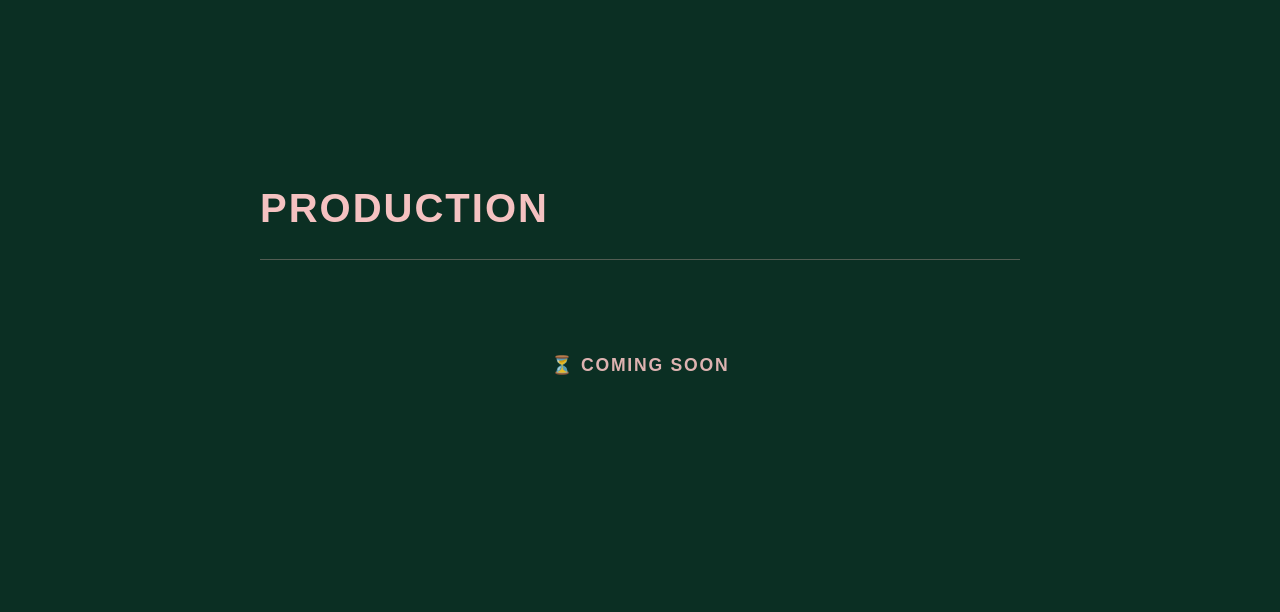
==== commit 613b8d70: "画像の追加" ====
--- a/kairi-profile.html
+++ b/kairi-profile.html
@@ -9,6 +9,8 @@
 <body>
 
     <header>
+
+        <img src="D0E7567A-9D10-426D-A70F-E1C2883FF51D.PNG" class="poppo" alt="poppo">
         <h1>PORTFOLIO</h1>
         <p class="subtitle">WELCOME TO MY SITE</p>
     </header>
--- a/style.css
+++ b/style.css
@@ -56,6 +56,7 @@
    3. メインビジュアル（一番上の画面）
    ========================================== */
 header {
+    position: relative;
     height: 100vh;
     display: flex;
     flex-direction: column;
@@ -63,6 +64,33 @@
     align-items: center;
     text-align: center;
     padding: 20px;
+}
+
+.poppo {
+    position: absolute;
+    width: 400px;
+    max-width: 40vw;
+    bottom: 20px;
+    right: 20px;
+    object-fit: contain;
+    border-radius: 18px;
+    
+    animation: poppo-sway 4s ease-in-out infinite;
+}
+
+@keyframes poppo-sway {
+    0%, 100% {
+        transform: translate(0, 0) rotate(0deg);
+    }
+    25% {
+        transform: translate(-4px, -6px) rotate(-3deg);
+    }
+    50% {
+        transform: translate(0, -10px) rotate(0deg);
+    }
+    75% {
+        transform: translate(4px, -6px) rotate(3deg);
+    }
 }
 
 header h1 {
@@ -293,6 +321,12 @@
         line-height: 2;          /* 行間をゆったりさせて読みやすく */
         color: var(--text-white);
         opacity: 0.85;           /* 少しだけ透明度を入れてキャッチコピーを引き立てる */
+    }
+
+    .poppo {
+        width: 160px;
+        bottom: 20px;
+        right: 20px;
     }
 }
 
@@ -558,3 +592,40 @@
     opacity: 0.6;              /* ふんわり白い文字 */
     margin-top: 12px;
 }
+
+
+/* ==========================================
+   メインビジュアルの画像ゆらゆらアニメーション（回転版）
+   ========================================== */
+
+/* 1. 画像のサイズ調整と丸み */
+.floating-image {
+    width: 250px;      /* 画像の横幅（お好みで調整してね） */
+    height: 250px;
+    border-radius: 50%; /* まん丸にする */
+    object-fit: cover;  /* 枠内に綺麗に収める */
+    border: 2px solid var(--accent-pink); /* ピンクの可愛い枠線 */
+    margin-bottom: 20px;
+    
+    /* 💡 中心を軸にして回転させる設定 */
+    transform-origin: center center;
+    
+    /* 💡 「yurayura-rotate」アニメーションを4秒かけて永遠に繰り返す（往復） */
+    animation: yurayura-rotate 4s ease-in-out infinite;
+}
+
+/* 2. 中心を軸に、左右にゆっくり揺らす指示 */
+@keyframes yurayura-rotate {
+    0% {
+        transform: rotate(0deg); /* 真ん中 */
+    }
+    25% {
+        transform: rotate(6deg);  /* 少し右に傾く */
+    }
+    75% {
+        transform: rotate(-6deg); /* 反対に、少し左に傾く */
+    }
+    100% {
+        transform: rotate(0deg); /* 真ん中に戻る */
+    }
+}
